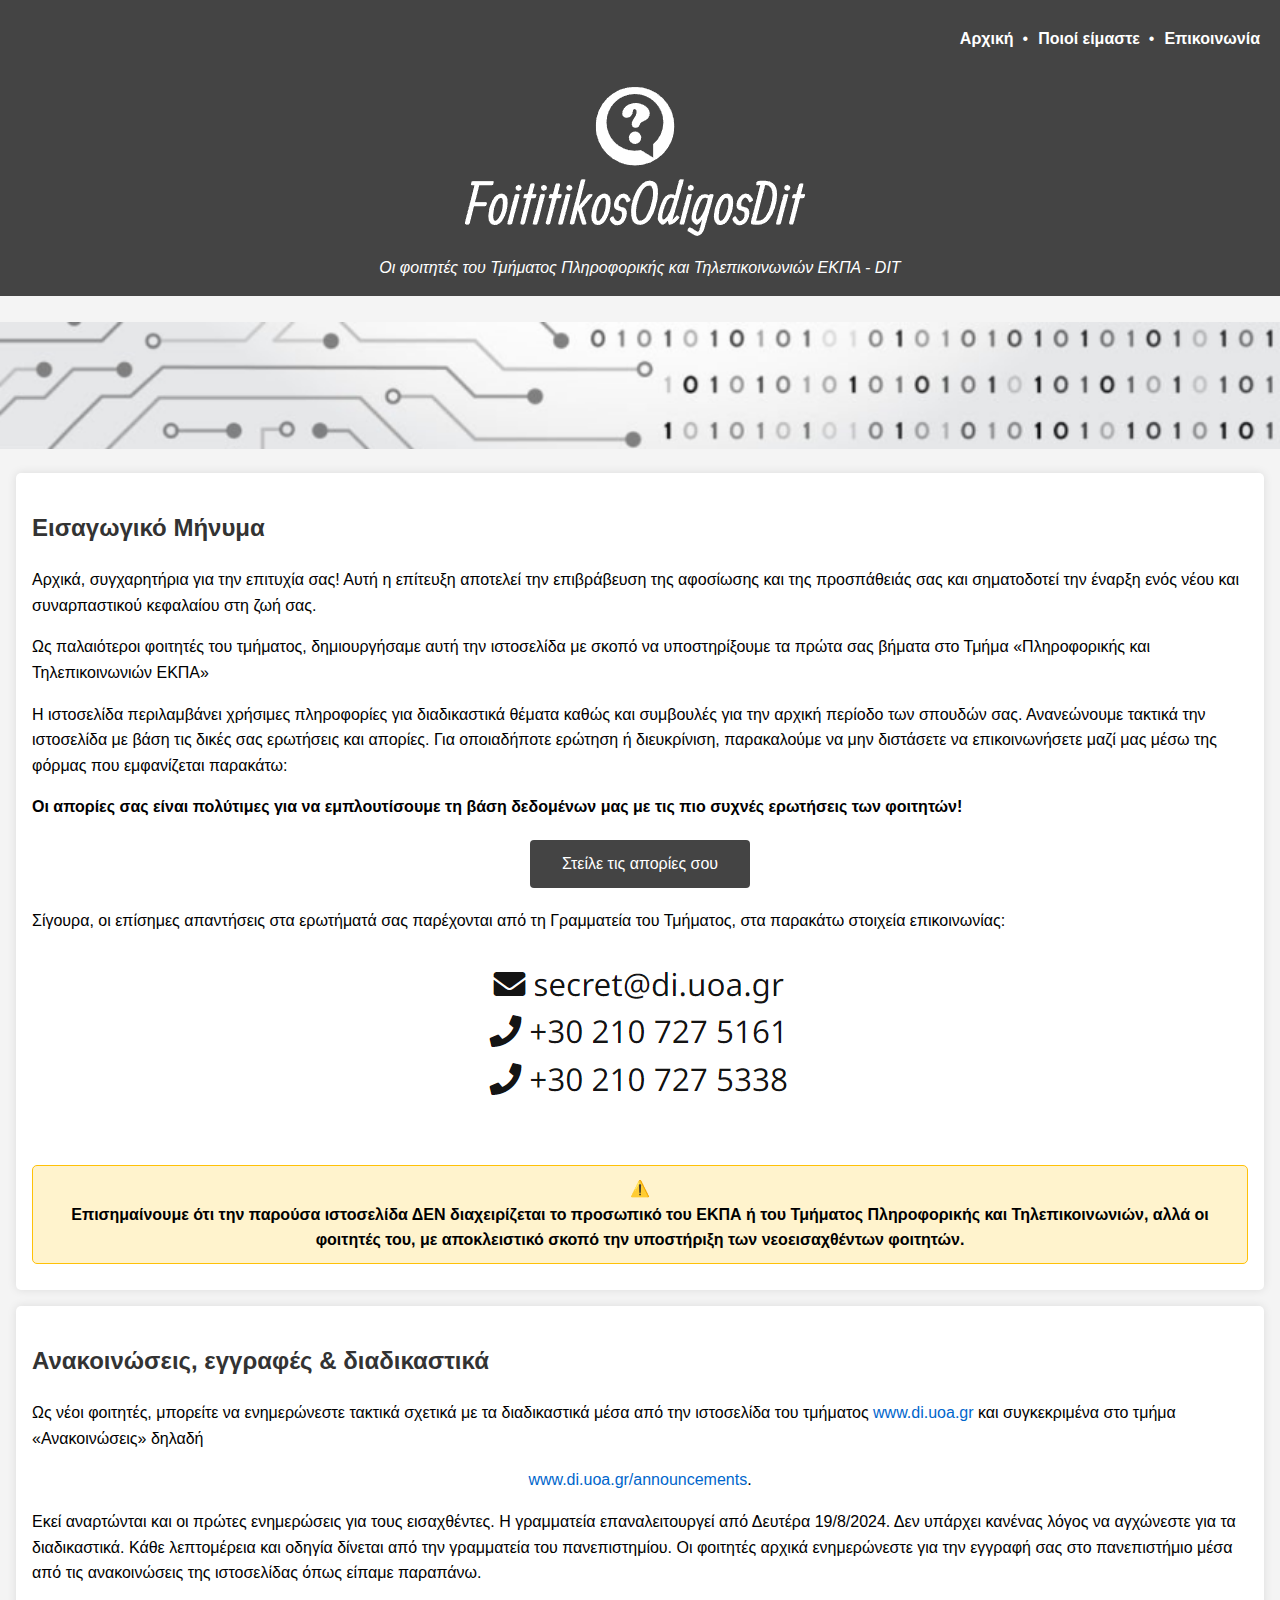
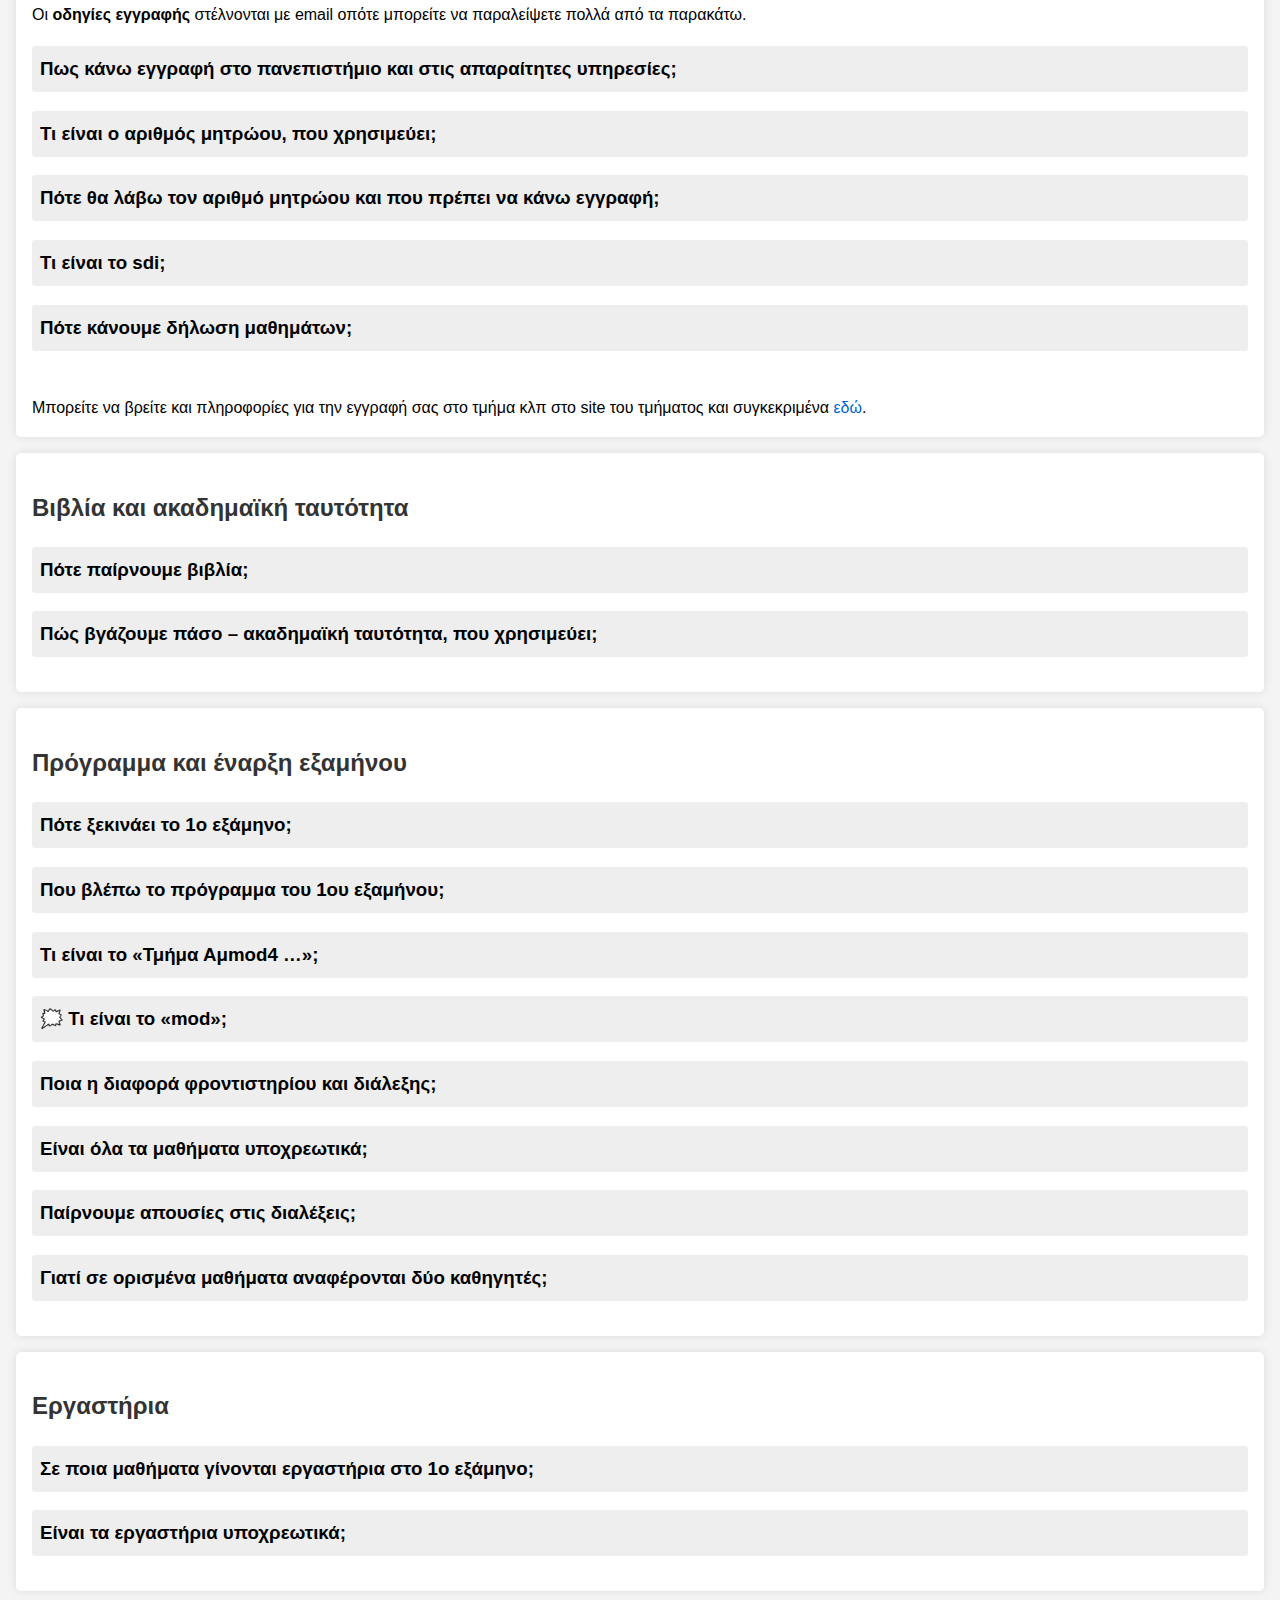
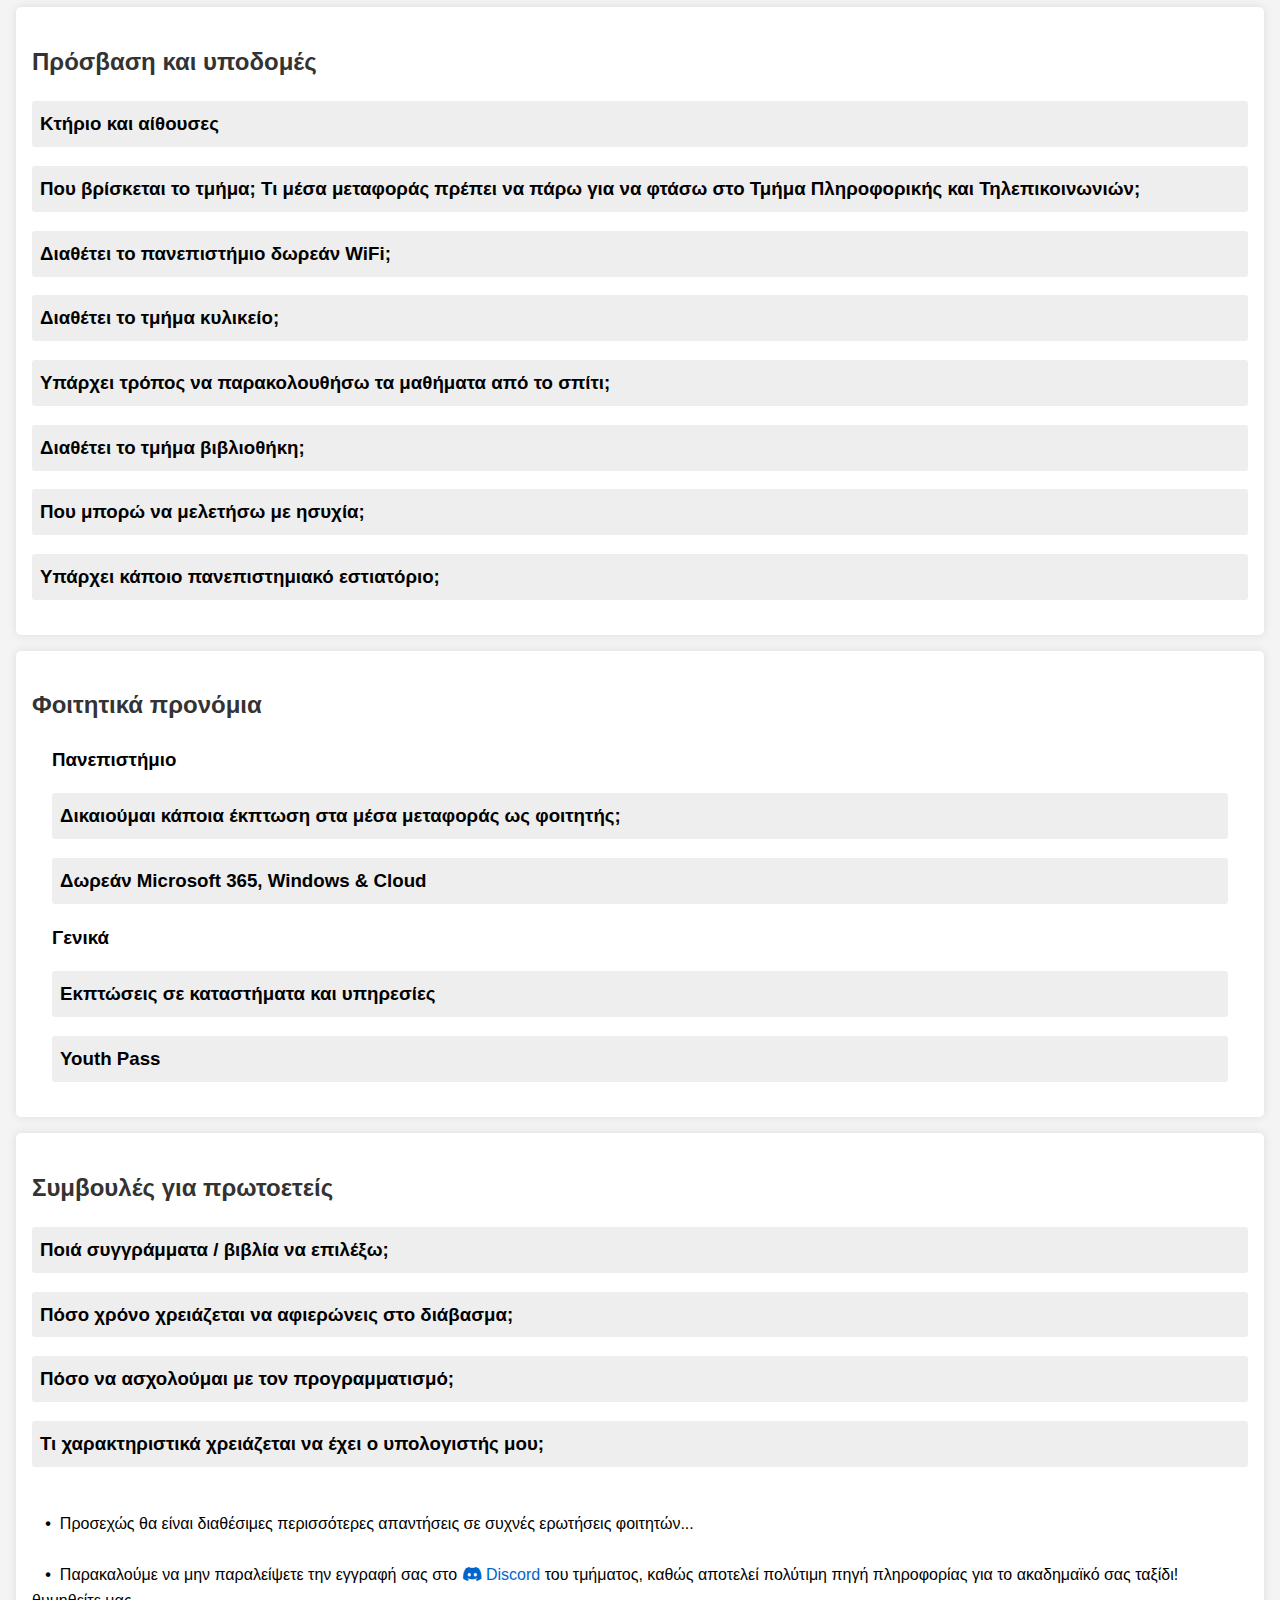
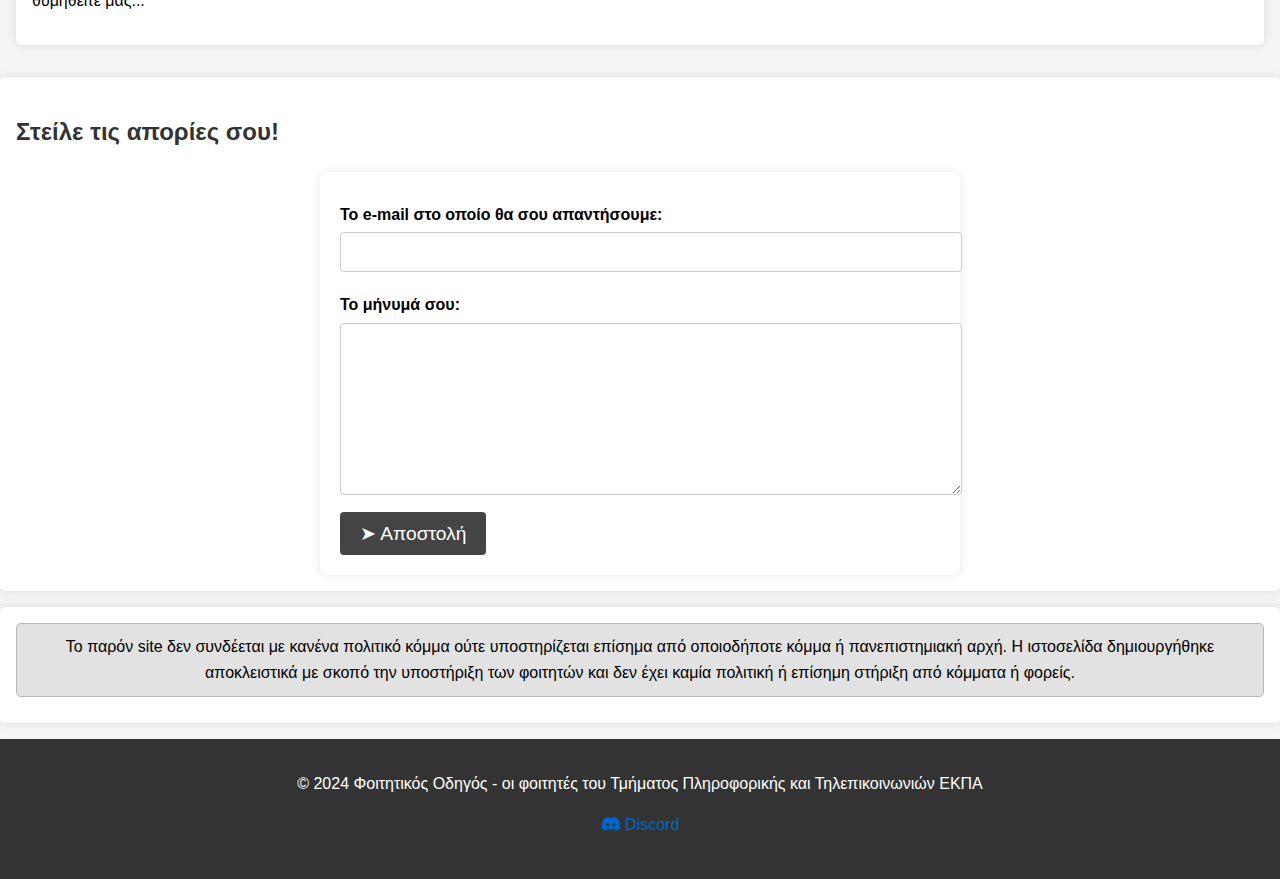
==== index.html @ 6d541953 "Update index.html" ====
<!DOCTYPE html>
<html lang="el">
<head>
    <meta charset="UTF-8">
    <meta name="viewport" content="width=device-width, initial-scale=1.0">
    <title>Φοιτητικός Οδηγός - φοιτητές του Τμήματος Πληροφορικής και Τηλεπικοινωνιών ΕΚΠΑ</title>
    <link rel="stylesheet" href="styles.css">
    <script defer src="script.js"></script>
    <link href="https://fonts.googleapis.com/css2?family=Ubuntu:wght@400;700&display=swap" rel="stylesheet">
    <link rel="stylesheet" href="https://cdnjs.cloudflare.com/ajax/libs/font-awesome/6.0.0-beta3/css/all.min.css">
</head>
<body>
    <header>
        <nav>
            <a href="index.html" class="left-align">Αρχική</a>
            <p>&nbsp;&nbsp;•</p>
            <a href="test.html" class="left-align">Ποιοί είμαστε</a>
            <p>&nbsp;&nbsp;•</p>
            <a href="test.html" class="left-align">Επικοινωνία</a>
        </nav>
        <style>
            nav {
                display: flex;
                justify-content: flex-end; /* Στοίχιση των στοιχείων στα δεξιά */
                padding-right: 20px; /* Προσθήκη κενού από την δεξιά πλευρά της σελίδας */
                margin-top: 10px; /* Προσθήκη κενού από την κορυφή της σελίδας */
            }
            nav a {
                margin-left: 10px; /* Προσθήκη απόστασης μεταξύ των links */
            }
        </style>  
        <br>                          
        <img src="logo.png" alt="Λογότυπο" class="header-image">
        <p><i>Οι φοιτητές του Τμήματος Πληροφορικής και Τηλεπικοινωνιών ΕΚΠΑ - DIT</i></p>
    </header>
    <br>
    <center><img src="0and1.png" width="100%" alt="0-1-0-1-0-1-0-1-0-1-0-1-0-1-0-1"></center>

    <!--  
    <div id="popup" class="popup">
        <div class="popup-content">
            <span class="close-btn" onclick="closePopup()">&times;</span>
            <center>
                <h2>Καλωσορίσατε στον Φοιτητικό Οδηγό για τους νέους φοιτητές!</h2>
                <h4>Μπείτε τώρα στον Discord server του Τμήματος Πληροφορικής και Τηλεπικοινωνιών του ΕΚΠΑ!</h4>
                <input type="button" value="🔗 Discord" class="my-button" onclick="window.open('https://discord.gg/SrfXXJrB59', '_blank')">
            </center>
        </div>
    </div>   -->

    <main>
        <section id="intro">
            <h2>Εισαγωγικό Μήνυμα</h2>
            <p>Αρχικά, συγχαρητήρια για την επιτυχία σας! Αυτή η επίτευξη αποτελεί την επιβράβευση της αφοσίωσης και της προσπάθειάς σας και σηματοδοτεί την έναρξη ενός νέου και συναρπαστικού κεφαλαίου στη ζωή σας.</p>
            <p>Ως παλαιότεροι φοιτητές του τμήματος, δημιουργήσαμε αυτή την ιστοσελίδα με σκοπό να υποστηρίξουμε τα πρώτα σας βήματα στο Τμήμα «Πληροφορικής και Τηλεπικοινωνιών ΕΚΠΑ» </p>
            <p>Η ιστοσελίδα περιλαμβάνει χρήσιμες πληροφορίες για διαδικαστικά θέματα καθώς και συμβουλές για την αρχική περίοδο των σπουδών σας. Ανανεώνουμε τακτικά την ιστοσελίδα με βάση τις δικές σας ερωτήσεις και απορίες. Για οποιαδήποτε ερώτηση ή διευκρίνιση, παρακαλούμε να μην διστάσετε να επικοινωνήσετε μαζί μας μέσω της φόρμας που εμφανίζεται παρακάτω:</p>
            <p><strong>Οι απορίες σας είναι πολύτιμες για να εμπλουτίσουμε τη βάση δεδομένων μας με τις πιο συχνές ερωτήσεις των φοιτητών!</strong></p>
            <center>
                <a href="#form">
                    <button class="my-button-2">Στείλε τις απορίες σου</button>
                </a>
            </center>

            <p>Σίγουρα, οι επίσημες απαντήσεις στα ερωτήματά σας παρέχονται από τη Γραμματεία του Τμήματος, στα παρακάτω στοιχεία επικοινωνίας:</p>
            <center><img src="photo1.PNG" style="max-width: 70; height: auto;" alt="Γραμματεία - επικοινωνία"></center>
            <br><br>
            <div class="warning-box">
                <center>⚠️</center>
                <center><strong>Επισημαίνουμε ότι την παρούσα ιστοσελίδα ΔΕΝ διαχειρίζεται το προσωπικό του ΕΚΠΑ ή του Τμήματος Πληροφορικής και Τηλεπικοινωνιών, αλλά οι φοιτητές του, με αποκλειστικό σκοπό την υποστήριξη των νεοεισαχθέντων φοιτητών.</strong><center>
            </div>
        </section>
        
        <section id="registrations">
            <h2>Ανακοινώσεις, εγγραφές & διαδικαστικά</h2>
            <p> Ως νέοι φοιτητές, μπορείτε να ενημερώνεστε τακτικά σχετικά με τα διαδικαστικά μέσα από την ιστοσελίδα του τμήματος 
                <a href="http://www.di.uoa.gr" target="_blank">www.di.uoa.gr</a>
                και συγκεκριμένα στο τμήμα «Ανακοινώσεις» δηλαδή 
                <center><a href="http://www.di.uoa.gr/announcements" target="_blank">www.di.uoa.gr/announcements</a>.</center>
            </p>
            <p>Εκεί αναρτώνται και οι πρώτες ενημερώσεις για τους εισαχθέντες. Η γραμματεία επαναλειτουργεί από Δευτέρα 19/8/2024. Δεν υπάρχει κανένας λόγος να αγχώνεστε για τα διαδικαστικά. Κάθε λεπτομέρεια και οδηγία δίνεται από την γραμματεία του πανεπιστημίου. Οι φοιτητές αρχικά ενημερώνεστε για την εγγραφή σας στο πανεπιστήμιο μέσα από τις ανακοινώσεις της ιστοσελίδας όπως είπαμε παραπάνω.</p>
            <p>Οι <strong>οδηγίες εγγραφής</strong> στέλνονται με email οπότε μπορείτε να παραλείψετε πολλά από τα παρακάτω.</p>
            <div class="faq-item">
                <h3 class="faq-question">Πως κάνω εγγραφή στο πανεπιστήμιο και στις απαραίτητες υπηρεσίες;</h3>
                <div class="faq-answer">
                    <p>Ενδεικτικά κάποια πρώτα βήματά για την εγγραφή σας στο τμήμα φαίνονται παρακάτω. <strong>ΜΗΝ</strong> κάνετε κάποιο από τα παρακάτω εάν δεν έχετε λάβει την αντίστοιχη ανακοίνωση. Όλα θα γίνουν στην ώρα τους!</p>
                        <ul>
                            <li>Ηλεκτρονική εγγραφή επιτυχόντων στην Τριτοβάθμια εκπαίδευση 2024 (Ιστοσελίδα υπουργείου) → <a href="https://eregister.it.minedu.gov.gr" target="_blank">εδώ</a></li>
                        </ul>
                </div>
            </div>
            <div class="faq-item">
                <h3 class="faq-question">Τι είναι ο αριθμός μητρώου, που χρησιμεύει;</h3>
                <div class="faq-answer">
                    <p>Ο αριθμός μητρώου είναι κάτι που θα το χρησιμοποιείτε παντού, για την σύνδεσή σας στο eclass, σε sites του πανεπιστημίου, στα εργαστήρια, στην εξεταστική κλπ. αλλά με διαφορετική μορφή (ως sdi). Ο κάθε αριθμός είναι μοναδικός για τον καθένα σας.</p>
                </div>
            </div>
            <div class="faq-item">
                <h3 class="faq-question">Πότε θα λάβω τον αριθμό μητρώου και που πρέπει να κάνω εγγραφή;</h3>
                <div class="faq-answer">
                    <p>Όταν εκδοθεί ο αριθμός μητρώου σας, θα σας αποσταλεί με e-mail (σε αυτό που έχετε δηλώσει με την εγγραφή σας). Η έκδοσή του απαιτεί χρόνο οπότε μην αγχώνεστε εάν δεν έχει αποσταλεί ακόμη ή αν αργεί. Η μορφή του αρ. μητρώου είναι η εξής:
                        <center><strong>1115-2024-00ΧΧΧ</strong></center>
                        <div style="margin-left: 20px; margin-right: 20px;">
                            <em>όπου ΧΧΧ διαφορετικός για τον κάθε φοιτητή</em>
                        </div>
                        <br>
                        Οι οδηγίες στο email αυτό που θα σας έρθει είναι ξεκάθαρες οπότε ακολουθήστε τες για την εγγραφή σας στο <a href="https://webadm.uoa.gr" target="_blank">WebADM</a>
                    </p>
                </div>
            </div>
            <div class="faq-item">
                <h3 class="faq-question">Τι είναι το sdi;</h3>
                <div class="faq-answer">
                    <p>Η σύνδεσή σας οπουδήποτε (site του ΕΚΠΑ, eclass κλπ) απαιτεί την εισαγωγή του sdi σας, δηλαδή ενός αριθμού που προκύπτει από τον αριθμό μητρώου σας, λειτουργεί σαν username: 
                        <center><strong>sdi2400XXX</strong></center>
                        <div style="margin-left: 20px; margin-right: 20px;">
                            <em>όπου ΧΧΧ από αριθμό μητρώου</em>
                        </div>
                    </p>
                </div>
            </div>
            <div class="faq-item">
                <h3 class="faq-question">Πότε κάνουμε δήλωση μαθημάτων;</h3>
                <div class="faq-answer">
                    <p>Δεν χρειάζεται να γίνει δήλωση των μαθημάτων διότι γίνεται αυτόματα για το 1ο έτος από την γραμματεία (1ο και 2ο εξάμηνο).
                       <br>
                       Μετά, απαιτείται δική σας δήλωση για να έχετε την δυνατότητα να δώσετε εξεταστική μέσω του <a href="https://my-studies.uoa.gr/" target="_blank">My-studies</a></p>
                </div>
            </div>
            <br>
            Μπορείτε να βρείτε και πληροφορίες για την εγγραφή σας στο τμήμα κλπ στο site του τμήματος και συγκεκριμένα <a href="https://www.di.uoa.gr/studies/undergraduate/first-year-guide" target="_blank">εδώ</a>.
        </section>
        
        <section id="books">
            <h2>Βιβλία και ακαδημαϊκή ταυτότητα</h2>
            <div class="faq-item">
                <h3 class="faq-question">Πότε παίρνουμε βιβλία;</h3>
                <div class="faq-answer">
                    <p>Δυστυχώς, η παραλαβή συγγραμμάτων δεν ταυτίζεται χρονικά με την έναρξη του εξαμήνου και καθυστερεί περίπου έναν μήνα. Οι αιτήσεις για τα βιβλία αρχίζουν με ημερομηνία που ανακοινώνεται στο σύστημα δήλωσης συγγραμμάτων «Έυδοξος» δηλαδή <a href="https://eudoxus.gr/" target="_blank">εδώ</a></p>
                </div>
            </div>
            <div class="faq-item">
                <h3 class="faq-question">Πώς βγάζουμε πάσο – ακαδημαϊκή ταυτότητα, που χρησιμεύει; </h3>
                <div class="faq-answer">
                    <p>Η ακαδημαϊκή ταυτότητα εκδίδεται μέσω του <a href="https://academicid.minedu.gov.gr/" target="_blank">Academic ID</a>
                        <br><br>Η παραλαβή  της γίνεται από το κατάστημα που έχετε επιλέξει κατά την αίτησή σας παίρνοντας μαζί την ταυτότητά σας και τον αριθμό pin που λαμβάνετε μέσω email.
                        <br><br><strong>Διευκρίνηση</strong>: Σε ορισμένα καταστήματα τηλεπικοινωνιών, όπου συχνά παραλαμβάνετε την ακαδημαϊκή σας ταυτότητα, προωθούνται κατά την παραλαβή πακέτα και αριθμοί κινητής τηλεφωνίας. Έχετε τη δυνατότητα να αποκτήσετε νέο αριθμό, εάν το επιθυμείτε, ωστόσο, αυτό δεν είναι υποχρεωτικό. Η παραλαβή της ακαδημαϊκής ταυτότητας δεν συνεπάγεται την υποχρέωση αγοράς τηλεπικοινωνιακού πακέτου ή καταβολής οποιουδήποτε χρηματικού ποσού, όπως έχει παρατηρηθεί τα προηγούμενα έτη.
                        </p>
                </div>
            </div>
        </section>

        <section id="start_uni">
            <h2>Πρόγραμμα και έναρξη εξαμήνου</h2>
            <div class="faq-item">
                <h3 class="faq-question">Πότε ξεκινάει το 1ο εξάμηνο;</h3>
                <div class="faq-answer">
                    <p>Το πρώτο εξάμηνο ξεκινάει αρχές Οκτώβρη αλλά η ακριβής ημερομηνία αναρτάται στο site του πανεπιστημίου: 
                        <center>Σπουδές → Προπτυχιακές → Πρόγραμμα Μαθημάτων & Εξετάσεων → Ακαδημαϊκό ημερολόγιο</center>
                        δηλαδή <a href="https://www.di.uoa.gr/studies/undergraduate/schedules" target="_blank">εδώ</a></p>
                </div>
            </div>
            <div class="faq-item">
                <h3 class="faq-question">Που βλέπω το πρόγραμμα του 1ου εξαμήνου;</h3>
                <div class="faq-answer">
                    <p>Το πρόγραμμα αναρτάται στο site του πανεπιστημίου: 
                        <center>Σπουδές → Προπτυχιακές → Πρόγραμμα Μαθημάτων & Εξετάσεων → Ωρολόγιο πρόγραμμα </center> 
                        δηλαδή <a href="https://www.di.uoa.gr/studies/undergraduate/schedules" target="_blank">εδώ</a>
                        <br><br>Συνήθως το πρώτο εξάμηνο αναπαρίσταται στο πρόγραμμα με γαλάζιο χρώμα. Παρ’ όλα αυτά αναγράφεται το εξάμηνο π.χ. «Εισαγωγή στον Προγραμματισμό – 1ο – Αυγερινός», το «1ο» δηλώνει το εξάμηνο.
                    </p>
                </div>
            </div>
            <div class="faq-item">
                <h3 class="faq-question">Τι είναι το «Τμήμα Αμmod4 …»;</h3>
                <div class="faq-answer">
                    <p>
                        Ανάλογα την κατάληξη του αριθμού μητρώου σας, χωρίζεστε σε τμήματα για το φροντιστήριο των διακριτών μαθηματικών. <br>
                        Δηλαδή, αν για παράδειγμα ο αριθμός μητρώου σας τελειώνει σε 9 τότε:<br>
                        <center>9 mod 4 = 1</center>
                        και ανήκετε στο τμήμα «Τμήμα Αμmod4=1»<br>
                        Αυτό σημαίνει ότι προαιρετικά θα παρευρίσκεστε στο τμήμα μόνο που αντιστοιχεί στο αποτέλεσμα της πράξης αυτής
                    </p>
                </div>
            </div>
            <div class="faq-item">
                <h3 class="faq-question">🗯️ Τι είναι το «mod»;</h3>
                <div class="faq-answer">
                    <p>
                        Εάν δεν είστε από κατεύθυνση «Οικονομικών & Πληροφορικής» ίσως να μην έχετε ξαναδεί το mod οπότε ήρθε η ώρα!<br>
                        Το mod, λοιπόν, βρίσκει το (ακέραιο) υπόλοιπο του a διαιρούμενο με το b και προέρχεται από το modulo <br>π.χ.
                        <p style="margin-left: 20px; margin-right: 20px;">9 mod 4 = 1<br>8 mod 1 = 0<br>15 mod 2 = 1</p>
                        <img src="photo2.PNG" alt="Γραμματεία - επικοινωνία" style="width: 15%;"><br>
                        <em>To div θα το μάθετε άλλη στιγμή…</em>
                    </p>
                </div>
            </div>
            <div class="faq-item">
                <h3 class="faq-question">Ποια η διαφορά φροντιστηρίου και διάλεξης; </h3>
                <div class="faq-answer">
                    <p>
                        Στις διαλέξεις παραδίδεται η θεωρία του μαθήματος ενώ στο φροντιστήριο γίνονται ασκήσεις πάνω στην θεωρία της διάλεξης.
                    </p>
            </div>   
            <div class="faq-item">
                <h3 class="faq-question">Είναι όλα τα μαθήματα υποχρεωτικά;</h3>
                <div class="faq-answer">
                    <p>Όχι, δεν είναι όλα τα μαθήματα υποχρεωτικά.<br>
                        <p style="margin-left: 20px; margin-right: 20px;">
                            <u>Υποχρεωτικά</u>: Εισαγωγή στον Προγραμματισμό, Διακριτά Μαθηματικά, Γραμμική Άλγεβρα, Λογική Σχεδίαση, Εισαγωγή στην Πληροφορική και στις Τηλεπικοινωνίες<br>
                            <u>Προαιρετικά</u>: Εργαστήριο Λογικής Σχεδίασης (δηλ. μπορείτε να το παρακολουθήσετε δίνοντάς σας 2 ECTS δηλ, μονάδες πτυχίου)
                        </p>
                    </p>
            </div>
            <div class="faq-item">
                <h3 class="faq-question">Παίρνουμε απουσίες στις διαλέξεις;</h3>
                <div class="faq-answer">
                    <p>Όχι, οι απουσίες λαμβάνονται ΜΟΝΟ στα εργαστήρια</p>
            </div>
            <div class="faq-item">
                <h3 class="faq-question">Γιατί σε ορισμένα μαθήματα αναφέρονται δύο καθηγητές;</h3>
                <div class="faq-answer">
                    <p>
                        Σε αυτά τα μάθηματα, όπως π.χ. η «Λογική Σχεδίαση» δεν διδάσκονται όλα τα κεφάλαια της ύλης από τον ίδιο καθηγητή.
                    </p>
            </div> 
        </section>

        <section id="labs">
            <h2>Εργαστήρια</h2>
            <div class="faq-item">
                <h3 class="faq-question">Σε ποια μαθήματα γίνονται εργαστήρια στο 1ο εξάμηνο;</h3>
                <div class="faq-answer">
                    <p>Στο πρώτο εξάμηνο εργαστήρια έχουν 2 μαθήματα:</p>
                    <p style="margin-left: 20px; margin-right: 20px;">
                        <u>Εισαγωγή στον Προγραμματισμό</u>: 1 φορά την εβδομάδα – 2 ώρες (επιλέγεις τμήμα μέσα από το e-class μετά από την επισήμανση του καθηγητή σε διάλεξη)<br>
                        <u>Εργαστήριο Λογικής Σχεδίασης (προαιρετικά)</u>: 1 φορά ανά δύο εβδομάδες περίπου (ανακοινώνεται από τον καθηγητή)
                    </p>
            </div>
            <div class="faq-item">
                <h3 class="faq-question">Είναι τα εργαστήρια υποχρεωτικά;</h3>
                <div class="faq-answer">
                    <p>Ναι, τα εργαστήρια έχουν υποχρεωτικό χαρακτήρα με απουσίες (συνήθως μέχρι 2 δικαιολογημένες, χωρίς όμως να τηρείται πάντοτε αυστηρά) και γίνονται σε ώρες που επιλέγει ο φοιτητής ανάλογα το τμήμα.
                        <br><br>Κάποια εργαστήρια έχουν εξέταση με βαθμολόγηση ή ακόμη και βαθμό bonus όταν τα παρακολουθείς και δεν χάνεις μαθήματα.
                    </p>
                </div>
            </div>
        </section>

        <section id="infastructures">
            <h2>Πρόσβαση και υποδομές</h2>
            <div class="faq-item">
                <h3 class="faq-question">Κτήριο και αίθουσες</h3>
                <div class="faq-answer">
                    <p>
                        Στην παρακάτω εικόνα φαίνεται η κάτοψη του κτηρίου με ορισμένες ενδείξεις για αίθουσες που θα χρησιμοποιήσετε στο πρώτο εξάμηνο:<br><br>
                        <img id="katopsi-img" src="aithouses.PNG" alt="Κάτοψη - Αίθουσες">
                        <br><br> *Τα μπλε βέλη συμβολίζουν τις εισόδους προς τις διάφορες αίθουσες
                        <br><br> Όλες οι αίθουσες βρίσκονται στον ισόγειο χώρο <strong>εκτός</strong> από την αίθουσα Α1 που βρίσκεται στο υπόγειο, κάτω από την αίθουσα Α2
                    </p>
                </div>
            </div>
            <div class="faq-item">
                <h3 class="faq-question">Που βρίσκεται το τμήμα; Τι μέσα μεταφοράς πρέπει να πάρω για να φτάσω στο Τμήμα Πληροφορικής και Τηλεπικοινωνιών;</h3>
                <div class="faq-answer">
                    <p>
                        Το τμήμα βρίσκεται στην Νότιο τμήμα της Παν/πολης του ΕΚΠΑ και εκτείνεται μεταξύ των συνόρων του Δήμου Καισαριανής με τον Δήμο Ζωγράφου. Παρακάτω φαίνεται το τμήμα πληροφορικής (DIT) σε σχέση με την κεντρική πύλη (στην οδό Ούλωφ Πάλμε) και οι αντίστοιχες στάσεις έξω από το DIT<br>
                        <br><img id="katopsi-img" src="katopsi.PNG" alt="Κάτοψη">
                    </p>
                    <p>Ο τρόπος πρόσβασης ποικίλει ανάλογα την περιοχή που μένεις.<br><br>
                        Αν κατοικείτε στην περιοχή Ζωγράφου τότε ενδεχομένως η πρόσβασή σας να διευκολύνεται μόνο με την χρήση λεωφορείων. <br><br> 
                        Προτείνεται <strong>η γραμμή λεωφορείου 250</strong> που ξεκινά από τον σταθμό του μετρό «Ευαγγελισμός» (μπλε γραμμή μετρό) και κάνει τον κύκλο σε όλη την Πανεπιστημιούπολη. Οι στάσεις για το τμήμα Πληροφορικής είναι:<br>
                        <ul>
                            <li><strong>2η ΠΑΝΕΠΙΣΤΗΜΙΟΥΠΟΛΗΣ</strong> – 200095 (άνοδος – από την κεντρική πύλη και μετά)</li>
                            <li><strong>6η ΠΑΝΕΠΙΣΤΗΜΙΟΥΠΟΛΗΣ</strong> – 200099 (κάθοδος – προς την κεντρική πύλη)</li>
                        </ul>
                        <i>Πληροφορίες για την έκδοση κάρτας με έκπτωση για τα μέσα στο τμήμα «Προνόμια» της ιστοσελίδας μας!</i><br><br>
                        <div class="warning-box-2">
                            Προτείνεται η χρήση της εφαρμογής <strong>OASA</strong> για την παρακολούθηση των λεωφορείων και την ενημέρωσή σας περί της άφιξής του στην στάση που σας ενδιαφέρει.
                        </div>
                        <div class="warning-box-2">
                            Προτείνεται, επίσης, η χρήση της εφαρμογής <strong>Mooveit</strong> για την εύρεση διαδρομής από την τοποθεσία σας προς το dit
                        </div>
                        <div class="warning-box-2">
                            Τέλος, προτείνεται για την φόρτιση του εισιτηρίου η χρήση της εφαρμογής <strong>Athena.card</strong> με λειτουργία NFC (μόνο για Android συσκευές)
                        </div>    
                    </p>
            </div>
            <div class="faq-item">
                <h3 class="faq-question">Διαθέτει το πανεπιστήμιο δωρεάν WiFi;</h3>
                <div class="faq-answer">
                    <p>Ναι, το τμήμα έχει δωρεάν WiFi σε κάθε αίθουσα και αμφιθέατρο του κτηρίου. Το μόνο που χρειάζεται είναι οι κωδικοί που χρησιμοποιείτε παντού (sdi και password).</p>
            </div>
             <div class="faq-item">
                <h3 class="faq-question">Διαθέτει το τμήμα κυλικείο;</h3>
                <div class="faq-answer">
                    <p>Όχι, το τμήμα δεν διαθέτει επίσημο κυλικείο. Βέβαι υπάρχει αυτοδιαχειριζόμενο κυλικείο, Ακόμη, βρίσκεται κοντά στον δρόμο «Εθνικής Αντιστάσεως» που διαθέτει αρκετά καταστήματα που να εξυπηρετούν</p>
            </div>
            <div class="faq-item">
                <h3 class="faq-question">Υπάρχει τρόπος να παρακολουθήσω τα μαθήματα από το σπίτι;</h3>
                <div class="faq-answer">
                    <p>Ναι, όπως γνωρίζετε υπάρχει το 
                            <a href="https://delos.uoa.gr/opendelos/." target="_blank">OpenDelos</a>.
                            Ορισμένα μαθήματα μεταδίδονται ζωντανά μέσω της πλατφόρμας, άλλα καταγράφονται ώστε οι φοιτητές να μπορούν να τα παρακολουθήσουν αργότερα, ενώ κάποια συνδυάζουν και τις δύο αυτές δυνατότητες. Υπάρχουν επίσης μαθήματα που δεν προσφέρουν καμία από αυτές τις υπηρεσίες. Η επιλογή του τρόπου μετάδοσης αφορά αποκλειστικά τον καθηγητή, αλλά αναμφίβολα, η πλατφόρμα είναι ιδιαίτερα χρήσιμη και αποτελεί σημαντική υποστήριξη για πολλούς φοιτητές.
                    </p>
            </div>
            <div class="faq-item">
                <h3 class="faq-question">Διαθέτει το τμήμα βιβλιοθήκη;</h3>
                <div class="faq-answer">
                    <p>Ναι, το «Τμήμα Πληροφορικής και Τηλεπικοινωνιών» ανήκει στο «Τμήμα Θετικών Επιστημών» του ΕΚΠΑ οπότε η βιβλιοθήκη συστεγάζεται με τα άλλα τμήματα Θ.Ε. στο κτήριο «Βιβλιοθήκη Σχολής Θετικών Επιστημών ΕΚΠΑ» εντός της Πανεπιστιμιούπολης. Πρόσβαση με το λεωφορείο 250 μέσω των στάσεων:
                        <ul>
                            <li><strong>ΦΥΣΙΚΟ</strong> – 200105 (και λιγάκι περπάτημα)</li>
                            <li><strong>ΓΕΩΛΟΓΙΑ</strong> – 200100 (και λιγαααακι περπάτημα)</li>
                        </ul>
                    </p>
            </div>
            <div class="faq-item">
                <h3 class="faq-question">Που μπορώ να μελετήσω με ησυχία;</h3>
                <div class="faq-answer">
                    <p>Μπορείς να διαβάζεις με ησυχία:
                        <ul>
                            <li>είτε στο Αναγνωστήριο του τμήματος που βρίσκεται εντός του κτηρίου της Πληροφορικής</li>
                            <li>είτε στην «Βιβλιοθήκη Σχολής Θετικών Επιστημών ΕΚΠΑ»</li>
                            <li>είτε στην «Βιβλιοθήκη της Φιλοσοφικής» (δίπλα από το εστιατόριο της Φιλοσοφικής σχολής)</li>
                        </ul>        
                    </p>
            </div>
            <div class="faq-item">
                <h3 class="faq-question">Υπάρχει κάποιο πανεπιστημιακό εστιατόριο;</h3>
                <div class="faq-answer">
                    <p>Ναι, το εστιατόριο της Φιλοσοφικής είναι κοινό για όλα τα τμήματα της Πανεπιστημιούπολης. Έχετε το δικαίωμα να λάβετε ένα γεύμα καθημερινά από το εστιατόριο της Φιλοσοφικής. Για επιπλέον γεύματα, το κόστος ανέρχεται σε 3 ευρώ ανά γεύμα.
                    <br><br><u>Σημείωση</u>: Χωρίς την έγκριση της αίτησης σίτισης, η λήψη φαγητού απαιτεί την πληρωμή αντιτίμου 3 ευρώ ανά γεύμα.       
                    </p>
                    <br><img id="katopsi-img" src="estiatorio_filosofikis.PNG" alt="Εστιατόριο φιλοσοφικής">
                    <p>Πρόσβαση με το λεωφορείο 250 μέσω της στάσης:
                        <ul>
                            <li><strong>ΦΙΛΟΣΟΦΙΚΗ</strong> – 200103 (η τοποθεσία της στάσης φαίνεται κάτω - αριστερά στον χάρτη)</li>
                        </ul></p>
            </div>
        </section>

        <section id="privileges">
            <h2>Φοιτητικά προνόμια</h2>
            
            <div class="faq-item">
                <div style="margin-left: 20px; margin-right: 20px;">
                    <h3>Πανεπιστήμιο</h3>
                    <h3 class="faq-question">Δικαιούμαι κάποια έκπτωση στα μέσα μεταφοράς ως φοιτητής;</h3>
                    <div class="faq-answer">
                        <p>Ναι, ως φοιτητής δικαιούσαι μειωμένο εισιτήριο στα μέσα μεταφοράς! Για την απόκτησή της θα πρέπει να προσκομίσετε τα παρακάτω δικαιολογητικά σε κάποιον σταθμό μετρό και η έκδοση της κάρτας θα πραγματοποιηθεί άμεσα και εύκολα (5-10λ διαδικασία).
                            <ol type="1">
                                <li>Δελτίο αστυνομικής ταυτότητας ή διαβατήριο.</li>
                                <li>θα φωτογραφηθείτε επί τόπου</li>
                                <li>Επίσημο έγγραφο με το οποίο να πιστοποιείται ο ΑΜΚΑ σας σε έντυπη ή ηλεκτρονική μορφή (π.χ. φωτογραφία με το κινητό του επίσημου εγγράφου)</li>
                            </ol>

                            <em>Σημειώνεται ότι η διαδικασία αυτή αφορά αποκλειστικά τους προπτυχιακούς φοιτητές, όπως εσείς. Για τους φοιτητές μεγαλύτερων ετών, η διαδικασία μπορεί να διαφέρει λίγο, γεγονός που δεν σας αφορά προς το παρόν</em><br><br>
                            Επιπλέον, έχετε τη δυνατότητα να παραλάβετε την κάρτα από εκδοτήριο εφόσον έχετε συμπληρώσει τα στοιχεία σας διαδικτυακά, ή να τη λάβετε δωρεάν στο σπίτι σας (αν και συνιστάται να αποφύγετε αυτήν την επιλογή λόγω πιθανών καθυστερήσεων από τα ΕΛΤΑ) 
                            → <a href="https://www.athenacard.gr/request.dev" target="_blank">Έκδοση athena.card</a>
                            <br>Για περισσότερες πληροφορίες, επισκεφθείτε την αντίστοιχη ιστοσελίδα: <a href="https://www.oasa.gr/ath-ena-card/" target="_blank">εδώ</a>
                        </p>
                    </div>
                    <h3 class="faq-question">Δωρεάν Microsoft 365, Windows & Cloud</h3>
                    <div class="faq-answer">
                        <p>Εκμεταλλευθείτε πλήρως τα πλεονεκτήματα που σας προσφέρει η ιδιότητά σας ως φοιτητής, καθώς τα ελληνικά πανεπιστήμια σας παρέχουν δωρεάν εργαλεία!
                            <ol type="1">
                                <li><u>Microsoft 365</u>: Με τον ιδρυματικό σας λογαριασμό, έχετε πλήρη πρόσβαση σε Word, Excel, PowerPoint, OneNote και Teams, με λειτουργίες που ισοδυναμούν με την κανονική ενεργοποίηση των προγραμμάτων.</li>
                                <li><u>Windows</u>: Παρέχεται κλειδί ενεργοποίησης για τα Windows 10 (με δυνατότητα αναβάθμισης σε Windows 11).</li>
                                <li><u>OneDrive</u>: Διατίθεται 1TB αποθηκευτικού χώρου στο cloud</li>
                            </ol>
                                Για να επωφεληθείτε από αυτά τα εργαλεία, θα πρέπει να εγγραφείτε στο <a href="https://delos365.grnet.gr/ " target="_blank">Delos365</a><br><br>
                                <div class="warning-box-2">
                                    <strong>Διευκρίνηση:</strong> Το email που θα χρησιμοποιείτε για τα εργαλεία της Microsoft πρέπει να έχει τη μορφή:
                                    <center>sdi2400XXX@<strong>o365</strong>.uoa.gr</center>
                                </div>
                                <div class="warning-box-2">
                                    <center>
                                        <strong>Μην βιάζεστε!</strong><br> Περισσότερες πληροφορίες θα δοθούν κατά τη διάλεξη του πρώτου μαθήματος, «Εργαστήριο Λογικής Σχεδίασης»
                                    </center>
                                </div>
                        </p>
                    </div>
                </div>
            </div>
                
            <div style="margin-left: 20px; margin-right: 20px;">
                <h3>Γενικά</h3>
                <h3 class="faq-question">Εκπτώσεις σε καταστήματα και υπηρεσίες</h3>    
                <div class="faq-answer">
                    Κάποιες ενδεικτικές εκπτώσεις σε καταστήματα και υπηρεσίες είναι οι εξής:<br>
                    <ul>
                        <li><strong>BreadFactory</strong>: 20% έκπτωση με την επίδειξη της φοιτητικής σας ταυτότητας</li> 
                        <li><strong>Aegean</strong>: 25-50% έκπτωση</li>
                        <li><strong>Ακτοπλοϊκά</strong>: 50% έκπτωση</li>
                        <li><strong>ΚΤΕΛ</strong>: 50% έκπτωση</li>
                        <li><strong>OASA</strong>: Μειωμένο κόμιστρο</li>
                        <li><strong>Τρένα</strong>: 50% έκπτωση</li>
                        <li><strong>Μουσεία</strong>: Ελεύθεση ή μειωνένη είσοδος</li>
                        <li><strong>Spotify</strong>: 4.49€ / μήνα</li>
                        <li><strong>Apple Music</strong>: 3.99€ / μήνα</li>
                    </ul>
                </div>
                <h3 class="faq-question">Youth Pass</h3>    
                <div class="faq-answer">
                    <strong>Για τους νέους 18-19 ετών μην ξεχάσετε το <a href="https://vouchers.gov.gr/youthpass" target="_blank">Youth Pass</a></strong>. Χρήση του Youth Pass για τα παρακάτω: <br>
                    <ul>
                        <li>Αεροπορικές εταιρείες, αερομεταφορές</li>
                        <li>Ενοικίαση αυτοκινήτων</li>
                        <li>Ξενοδοχειακές επιχειρήσεις / καταλύματα</li>
                        <li>Μεταφορές</li>
                        <li>Σιδηροδρομικές μεταφορές επιβατών</li>
                        <li>Υπηρεσίες ταξί</li>
                        <li>Υπηρεσίες λεωφορείων</li>
                        <li>Θαλάσσιες μεταφορές / ακτοπλοϊκά</li>
                        <li>Ενοικίαση θαλάσσιων σκαφών</li>
                        <li>Λοιπές αερομεταφορές</li>
                        <li>Αεροδρόμια / αεροσταθμοί</li>
                        <li>Ταξιδιωτικά πρακτορεία</li>
                        <li>Λοιπές μεταφορές</li>
                        <li>Ενοικίαση σκαφών</li>
                        <li>Ενοικίαση τροχόσπιτων κ.λπ.</li>
                        <li>Ηλεκτρονικά βιβλία, ταινίες, μουσική</li>
                        <li>Βιβλιοπωλεία</li>
                        <li>Λοιπές ξενοδοχειακές επιχειρήσεις / καταλύματα</li>
                        <li>Κατασκηνώσεις αναψυχής και αθλητισμού</li>
                        <li>Κάμπινγκ</li>
                        <li>Λοιπές ενοικιάσεις μηχανοκίνητων οχημάτων</li>
                        <li>Σινεμά</li>
                        <li>Αίθουσες χορού, σχολεία, στούντιο</li>
                        <li>Θεατρικές επιχειρήσεις, πρακτορεία εισιτηρίων</li>
                        <li>Ορχήστρες και μπάντες</li>
                        <li>Εκθέσεις και τουριστικές ατραξιόν, μουσεία</li>
                        <li>Υπηρεσίες γυμναστηρίου</li>
                        <li>Λοιπές υπηρεσίες αναψυχής</li>
                    </ul>
                    Δικαιούχοι του Youth Pass ανά έτος είναι φυσικά πρόσωπα, φορολογικοί κάτοικοι Ελλάδας, που κατά την 31η Δεκεμβρίου του προηγούμενου από την αίτησή τους ημερολογιακού έτους έχουν συμπληρώσει το δέκατο όγδοο (18ο) ή το δέκατο ένατο (19ο) έτος της ηλικίας τους και δεν έχουν συμπληρώσει κατά την ίδια ημερομηνία το εικοστό (20ό) έτος.
                </div>
            </div>
        </section>
        <section id="privileges">
            <div class="faq-item">
                <h2>Συμβουλές για πρωτοετείς</h2>
                <h3 class="faq-question">Ποιά συγγράμματα / βιβλία να επιλέξω;</h3>    
                    <div class="faq-answer">
                        Οι παρακάτω επιλογές βιβλίου δεν είναι απόλυτες. Ποικίλλουν ανάλογα με τις γνώσεις και τις δεξιότητες που επιθυμεί κανείς να αποκτήσει στον τομέα της πληροφορικής.
                        <ul>
                            <li><strong>Εισαγωγή στον Προγραμματισμό →</strong> Η γλώσσα C σε βάθος - Νίκος Χατζηγιαννάκης (πρόταση φοιτητών)</li> 
                            <li><strong>Διακριτά Μαθηματικά →</strong> Διακριτά μαθηματικά και εφαρμογές τους - Kenneth H. Rosen (επιλογή του καθηγητή)</li> 
                            <li><strong>Γραμμική Άλγεβρα →</strong> Εισαγωγή στη Γραμμική Άλγεβρα - Βάρσος, Δεριζιώτης, Μαλιάκας, Ταλέλλη (πρόταση φοιτητών)</li> 
                            <li><strong>Λογική Σχεδίαση →</strong> Ψηφιακή σχεδίαση και αρχιτεκτονική υπολογιστών, Έκδοση ARM - Sarah L. Harris (επιλογή του καθηγητή)</li>
                            <li><strong>Εισαγωγή στην Πληροφορική και τις Τηλεπικοινωνίες →</strong> δεν χρειάζεται - υλικό μόνο από διαφάνειες (επιλέξτε όποιο θα σας άρεσε περισσότερο για να εμπλουτίσετε την βιβλιοθήκη σας)</li>
                            <li><strong>Εργαστήριο Λογικής Σχεδίασης →</strong> Ψηφιακή Σχεδίαση Ενσωματωμένα Συστήματα με VHDL - Peter J. Ashenden (δεν θεωρείται απαραίτητη η επιλογή συγγράμματος)</li> 
                        </ul>
                    </div>
                <h3 class="faq-question">Πόσο χρόνο χρειάζεται να αφιερώνεις στο διάβασμα;</h3>    
                    <div class="faq-answer">
                        Σίγουρα το τμήμα αυτό έχει υψηλές απαιτήσεις. Βέβαια, το πόσο πρέπει να διαβάζει κανείς στο πανεπιστήμιο είναι μια υποκειμενική υπόθεση και εξαρτάται από τις ατομικές δυνατότητες και τις ανάγκες του κάθε φοιτητή. <br>Σε γενικές γραμμές, είναι καλό να ακολουθείται ένα <strong>πρόγραμμα καθημερινού διαβάσματος</strong> κατά τη διάρκεια της εβδομάδας, ώστε να υπάρχει σταθερή επαφή με την ύλη. Αυτό βοηθά όχι μόνο στην καλύτερη κατανόηση των μαθημάτων, αλλά και στην αποφυγή συσσώρευσης της ύλης λίγο πριν τις εξετάσεις, κάτι που μπορεί να προκαλέσει άγχος και να μειώσει την απόδοση (κάποιος άλλος βέβαια μπορεί να αποδίδει καλύτερα αν διαβάσει την ύλη στο τέλος της εξεταστικής - ανάλογα τον άνθρωπο) <br> Πάντοτε όμως, είναι σημαντικό να διατηρείται μια ισορροπία ανάμεσα στο διάβασμα και στην ξεκούραση, καθώς η υπερβολική πίεση μπορεί να οδηγήσει σε εξάντληση!
                    </div>
                <h3 class="faq-question">Πόσο να ασχολούμαι με τον προγραμματισμό;</h3>    
                    <div class="faq-answer">
                        Όσο περισσότερο εξασκείστε, τόσο το καλύτερο για να χτίσετε ισχυρές βάσεις στη γλώσσα προγραμματισμού C. Καλή εξάσκηση αποτελούν και η <strong>ενασχόληση με τις εργασίες</strong> του εξαμήνου καθώς επίσης και η <strong>επίλυση των ασκήσεων των εργαστηρίων</strong> μετά (ή γιατί όχι πριν) την διεξαγωγή τους. Επιπλέον, εάν είστε «γεροί λύτες», μπορείτε να εξασκηθείτε και μέσω ιστοσελίδων που προσφέρουν ασκήσεις-γρίφους, οι οποίες θα προταθούν από τον καθηγητή κατά τη διάρκεια μελλοντικής διάλεξης, όπως το <a href="https://projecteuler.net/" target="_blank">Project Εuler</a></strong> που θέτει τον πήχη υψηλά.
                    </div>
                <h3 class="faq-question">Τι χαρακτηριστικά χρειάζεται να έχει ο υπολογιστής μου;</h3>    
                    <div class="faq-answer">
                        Για να τρέξεις όλα τα προγράμματα που θα χρειαστείς κατά το 1ο εξάμηνο, δεν χρειάζεται να έχεις υπολογιστή με υψηλές επιδόσεις. Ακόμα και ένας υπολογιστής δεκαετίας μπορεί να ανταποκριθεί αποτελεσματικά στις ανάγκες σου.
            </div>
            <br>&nbsp&nbsp; <strong>•</strong> &nbsp;Προσεχώς θα είναι διαθέσιμες περισσότερες απαντήσεις σε συχνές ερωτήσεις φοιτητών...<br><br>
                &nbsp&nbsp; <strong>•</strong> &nbsp;Παρακαλούμε να μην παραλείψετε την εγγραφή σας στο <a href="https://discord.gg/SrfXXJrB59" target="_blank" title="Join our Discord server">
            <i class="fab fa-discord"></i>
            Discord
        </a> του τμήματος, καθώς αποτελεί πολύτιμη πηγή πληροφορίας για το ακαδημαϊκό σας ταξίδι! θυμηθείτε μας...
        </section>
    </main>
    <section id="form">
        <h2>Στείλε τις απορίες σου!</h2>
        <form action="https://formspree.io/f/xkgwnoko" method="POST" class="contact-form">
            <label for="email">To e-mail στο οποίο θα σου απαντήσουμε:</label>
            <input type="email" id="email" name="email" required>
    
            <label for="message">Το μήνυμά σου:</label>
            <textarea id="message" name="message" required></textarea>
    
            <button type="submit">➤ Αποστολή</button>
        </form>
    </section>
    <section id="last-thing">
        <div class="warning-box-2">
            <center>Το παρόν site δεν συνδέεται με κανένα πολιτικό κόμμα ούτε υποστηρίζεται επίσημα από οποιοδήποτε κόμμα ή πανεπιστημιακή αρχή. Η ιστοσελίδα δημιουργήθηκε αποκλειστικά με σκοπό την υποστήριξη των φοιτητών και δεν έχει καμία πολιτική ή επίσημη στήριξη από κόμματα ή φορείς.</center>
        </div>
    </section>
    <footer>
        <p>&copy; 2024 Φοιτητικός Οδηγός - οι φοιτητές του Τμήματος Πληροφορικής και Τηλεπικοινωνιών ΕΚΠΑ</p>
        <a href="https://discord.gg/SrfXXJrB59" target="_blank" title="Join our Discord server">
            <i class="fab fa-discord"></i>
            Discord
        </a>
        <br><br>
</body>
</html>
---- styles.css ----
body {
    font-family: Arial, sans-serif;
    line-height: 1.6;
    margin: 0;
    padding: 0;
    background-color: #f4f4f4;
}

header {
    background: #444444;
    color: #fff;
    padding: 1rem 0;
    text-align: center;
}

header h1, header p {
    margin: 0;
}

.left-align {
    color: white;         /* Αλλάζει το χρώμα του κειμένου σε λευκό */
    font-weight: bold;    /* Κάνει το κείμενο bold */
    text-align: right;     /* Τοποθετεί το κείμενο αριστερά */
    display: block;       /* Κάνει το στοιχείο block για να ευθυγραμμιστεί αριστερά */
}

.left2-align {
    color: rgb(54, 54, 54);         /* Αλλάζει το χρώμα του κειμένου σε λευκό */
    font-weight: bold;    /* Κάνει το κείμενο bold */
    text-align: left;     /* Τοποθετεί το κείμενο αριστερά */
    display: block;       /* Κάνει το στοιχείο block για να ευθυγραμμιστεί αριστερά */
}

main {
    padding: 1rem;
}

h2 {
    color: #333;
}

section {
    background: #fff;
    margin-bottom: 1rem;
    padding: 1rem;
    border-radius: 5px;
    box-shadow: 0 0 10px rgba(0, 0, 0, 0.1);
}

a {
    color: #0066cc;
    text-decoration: none;
}

a:hover {
    text-decoration: underline;
}

ul {
    list-style-type: disc;
    margin: 1rem 0 1rem 2rem;
}

code {
    background: #eee;
    padding: 0.2rem 0.4rem;
    border-radius: 3px;
}

footer {
    text-align: center;
    padding: 1rem 0;
    background: #333;
    color: #fff;
}

.faq-item {
    margin-bottom: 1rem;
}

.faq-question {
    cursor: pointer;
    background: #eee;
    padding: 0.5rem;
    border-radius: 3px;
}

.faq-answer {
    display: none;
    margin-top: 0.5rem;
    padding: 0.5rem;
    border-left: 3px solid #0066cc;
    background: #f9f9f9;
}

.warning-box {
    border: 1px solid #ffc107; /* Χρώμα περιγράμματος */
    background-color: #fff3cd; /* Χρώμα φόντου */
    padding: 10px; /* Απόσταση εντός του κουτιού */
    border-radius: 5px; /* Στρογγυλεμένες άκρες */
    margin-bottom: 10px; /* Απόσταση από κάτω */
}

.warning-box strong {
    font-weight: bold; /* Κείμενο σε bold γράμματα */
}

.warning-box-2 {
    border: 1px solid #b8b8b8; /* Χρώμα περιγράμματος */
    background-color: #e2e2e2; /* Χρώμα φόντου */
    padding: 10px; /* Απόσταση εντός του κουτιού */
    border-radius: 5px; /* Στρογγυλεμένες άκρες */
    margin-bottom: 10px; /* Απόσταση από κάτω */
}

.warning-box-2 strong {
    font-weight: bold; /* Κείμενο σε bold γράμματα */
}

#katopsi-img {
    max-width: 100%;
    height: auto; /* Αυτό θα διατηρήσει τις αναλογίες της εικόνας */
}



/* Style for the popup background */
.popup {
    display: none;
    position: fixed;
    z-index: 1000;
    left: 0;
    top: 0;
    width: 100%;
    height: 100%;
    overflow: auto;
    background-color: rgba(0, 0, 0, 0.5);
}

/* Style for the popup content */
.popup-content {
    background-color: white;
    margin: 15% auto;
    padding: 20px;
    border: 1px solid #888;
    width: 80%;
    max-width: 600px;
    box-shadow: 0 5px 15px rgba(0, 0, 0, 0.3);
    border-radius: 10px;
}

/* Style for the close button */
.close-btn {
    color: #aaa;
    float: right;
    font-size: 28px;
    font-weight: bold;
    cursor: pointer;
}

.close-btn:hover,
.close-btn:focus {
    color: black;
    text-decoration: none;
    cursor: pointer;
}


/* κουμπι discord */
.my-button {
    background-color: #5865F2; /* discord φόντο */
    border: none; /* Χωρίς περίγραμμα */
    color: white; /* Λευκό κείμενο */
    padding: 15px 32px; /* Γέμισμα */
    text-align: center; /* Στοίχιση κειμένου στο κέντρο */
    text-decoration: none; /* Χωρίς υπογράμμιση */
    display: inline-block; /* Εμφάνιση σε γραμμή */
    font-size: 16px; /* Μέγεθος γραμματοσειράς */
    margin: 4px 2px; /* Περιθώριο */
    cursor: pointer; /* Δρομέας χεριού */
    border-radius: 4px; /* Στρογγυλεμένες γωνίες */
}

/* κουμπι φορμας */
.my-button-2 {
    background-color: #444444; /* discord φόντο */
    border: none; /* Χωρίς περίγραμμα */
    color: white; /* Λευκό κείμενο */
    padding: 15px 32px; /* Γέμισμα */
    text-align: center; /* Στοίχιση κειμένου στο κέντρο */
    text-decoration: none; /* Χωρίς υπογράμμιση */
    display: inline-block; /* Εμφάνιση σε γραμμή */
    font-size: 16px; /* Μέγεθος γραμματοσειράς */
    margin: 4px 2px; /* Περιθώριο */
    cursor: pointer; /* Δρομέας χεριού */
    border-radius: 4px; /* Στρογγυλεμένες γωνίες */
}

/* κουμπι FORMAS*/
.contact-form {
    max-width: 600px;
    margin: 0 auto;
    padding: 20px;
    background-color: white;
    border-radius: 8px;
    box-shadow: 0 0 10px rgba(0, 0, 0, 0.1);
}

.contact-form label {
    display: block;
    margin: 10px 0 5px;
    font-weight: bold;
    text-align: left;
}

.contact-form input,
.contact-form textarea {
    width: 100%;
    padding: 10px;
    margin-bottom: 10px;
    border: 1px solid #ccc;
    border-radius: 4px;
    font-size: 1em;
}

.contact-form textarea {
    height: 150px;
    resize: vertical;
}

.contact-form button {
    padding: 10px 20px;
    background-color: #444444;
    color: white;
    border: none;
    border-radius: 4px;
    cursor: pointer;
    font-size: 1.2em;
    transition: background-color 0.3s;
    
}

.contact-form button:hover {
    background-color: #0056b3;
}
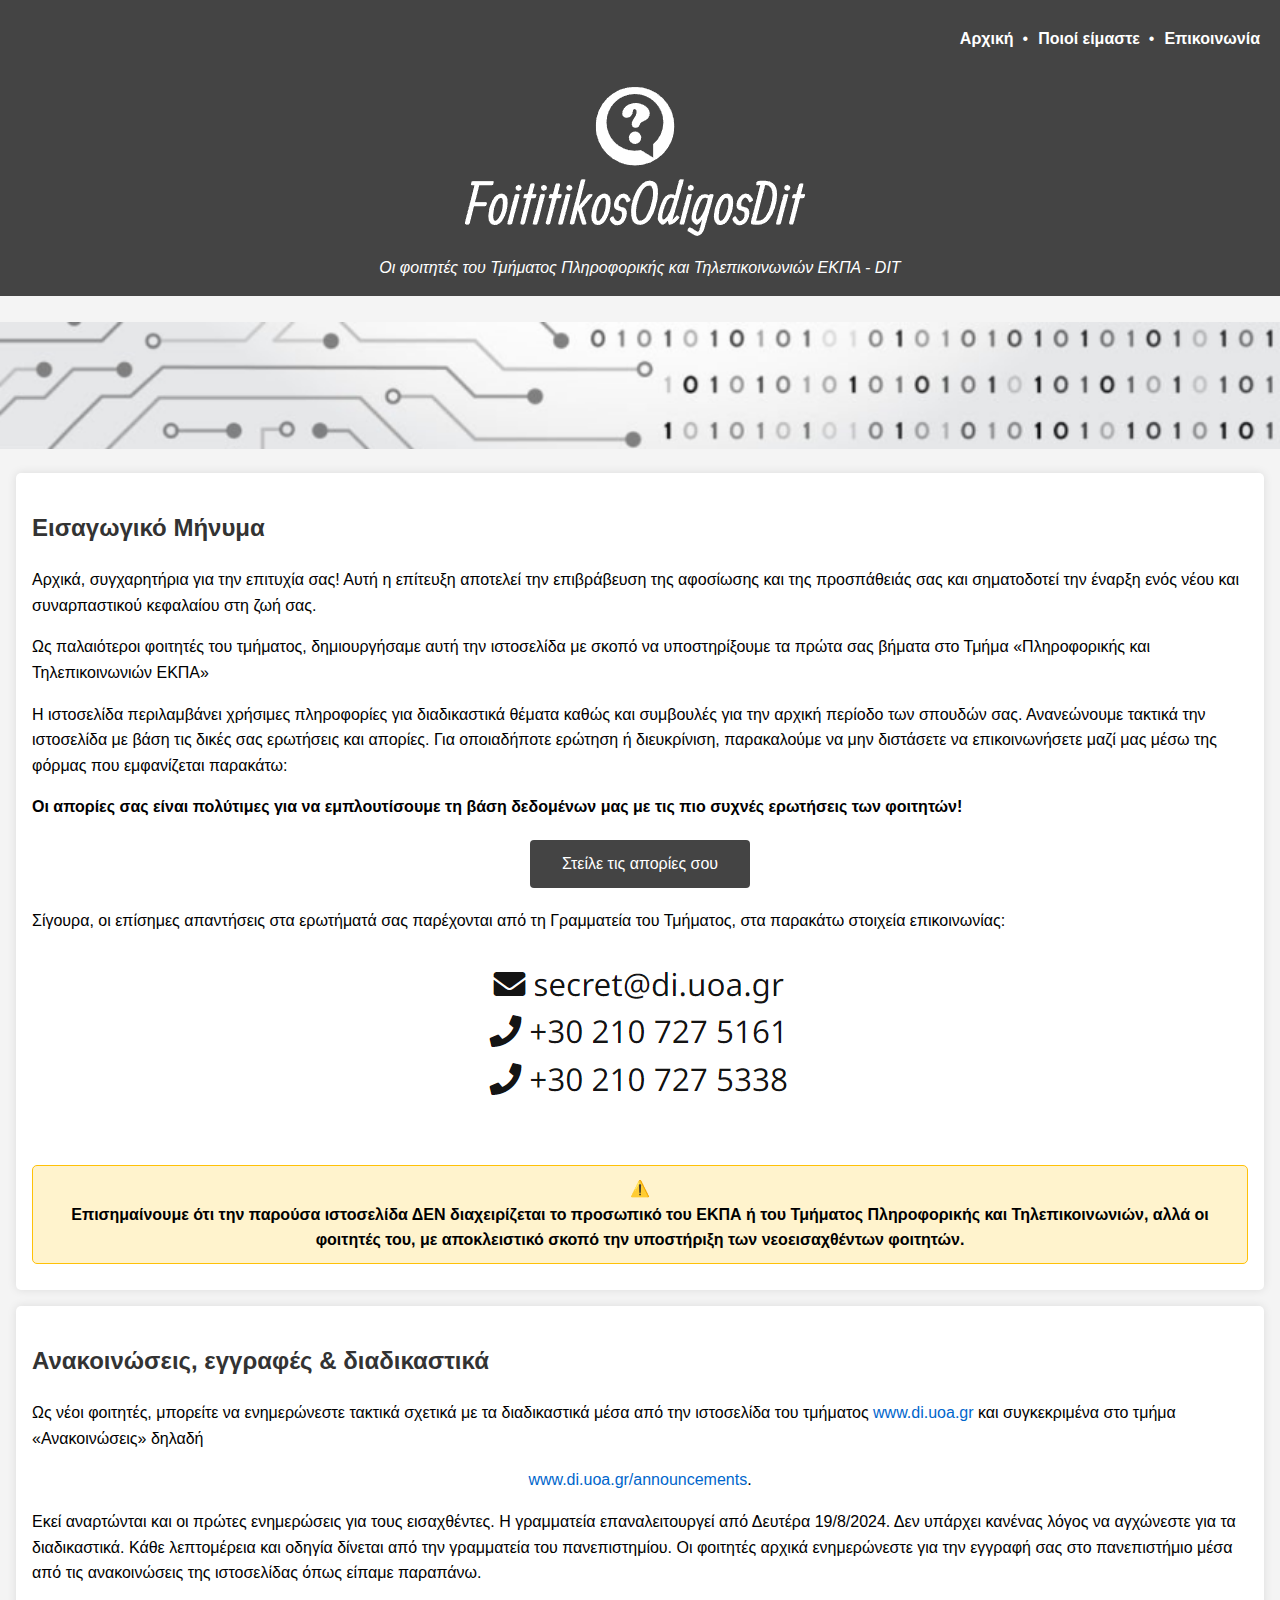
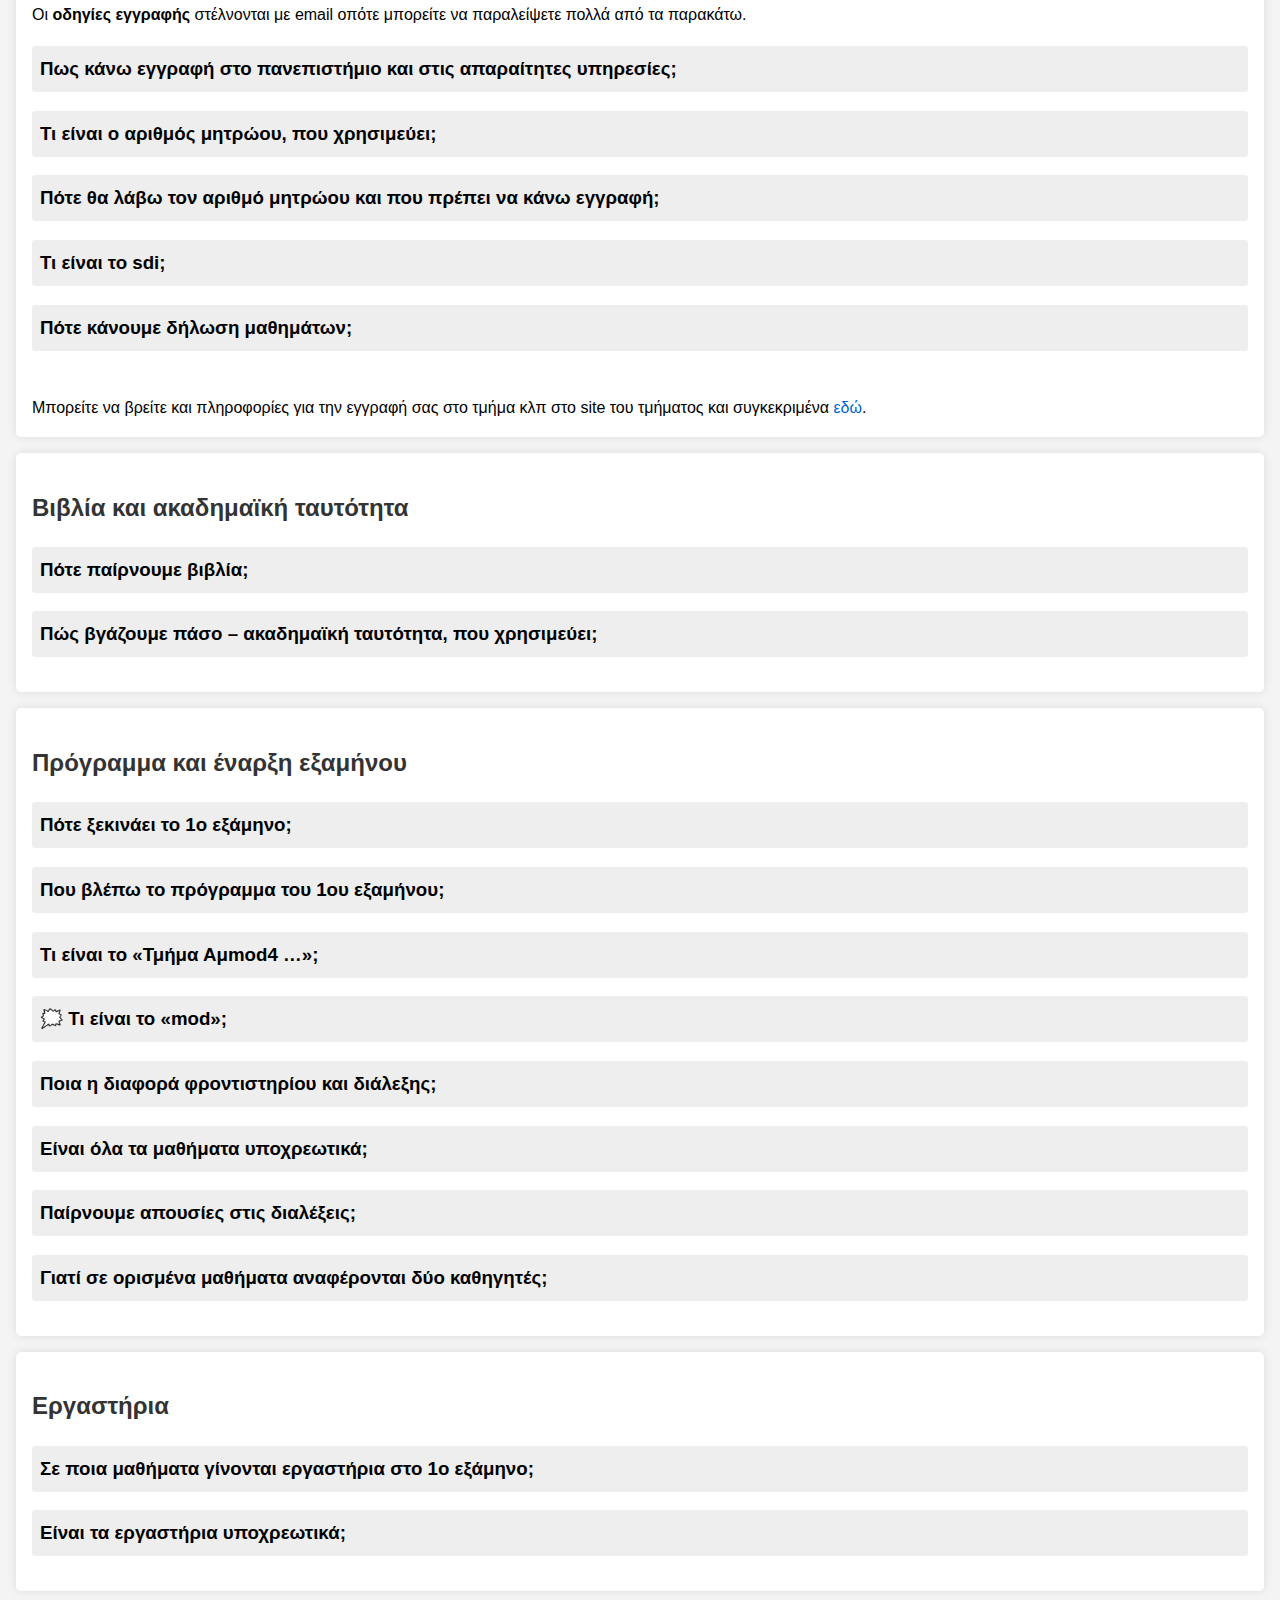
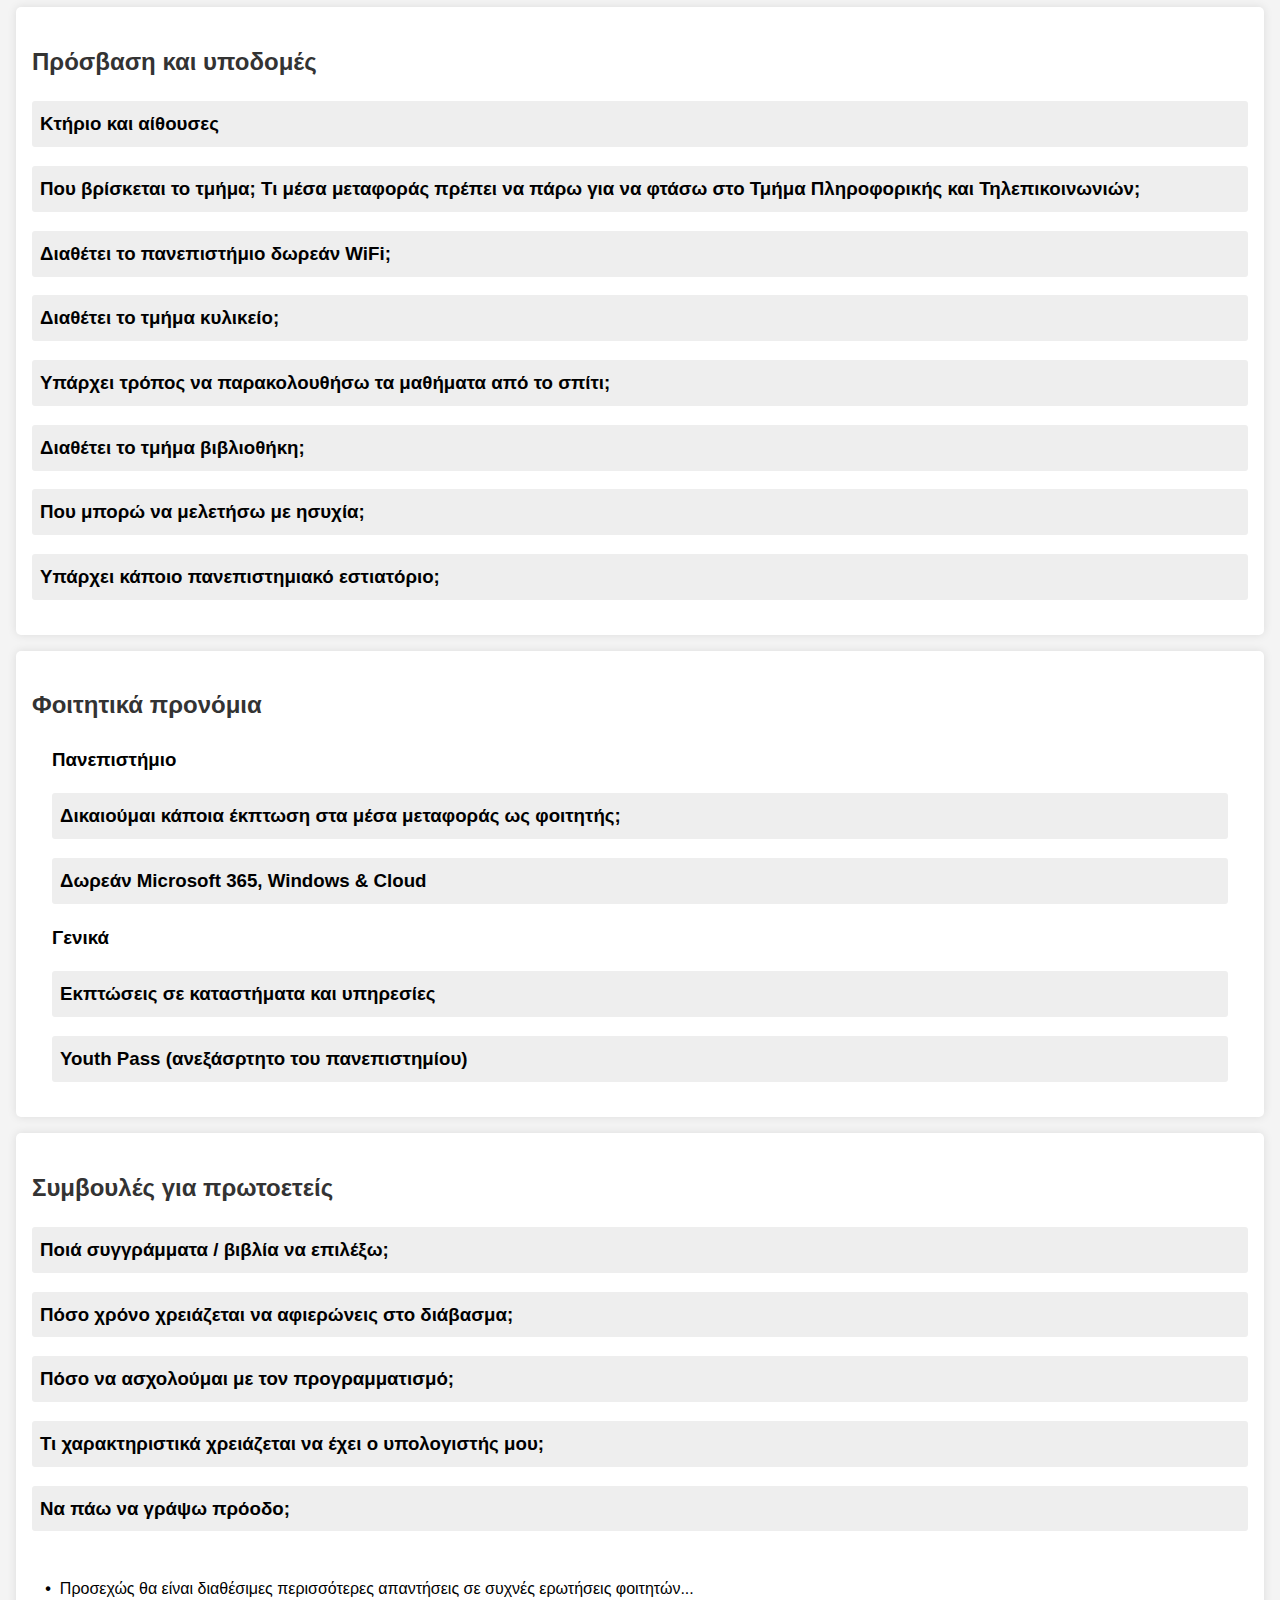
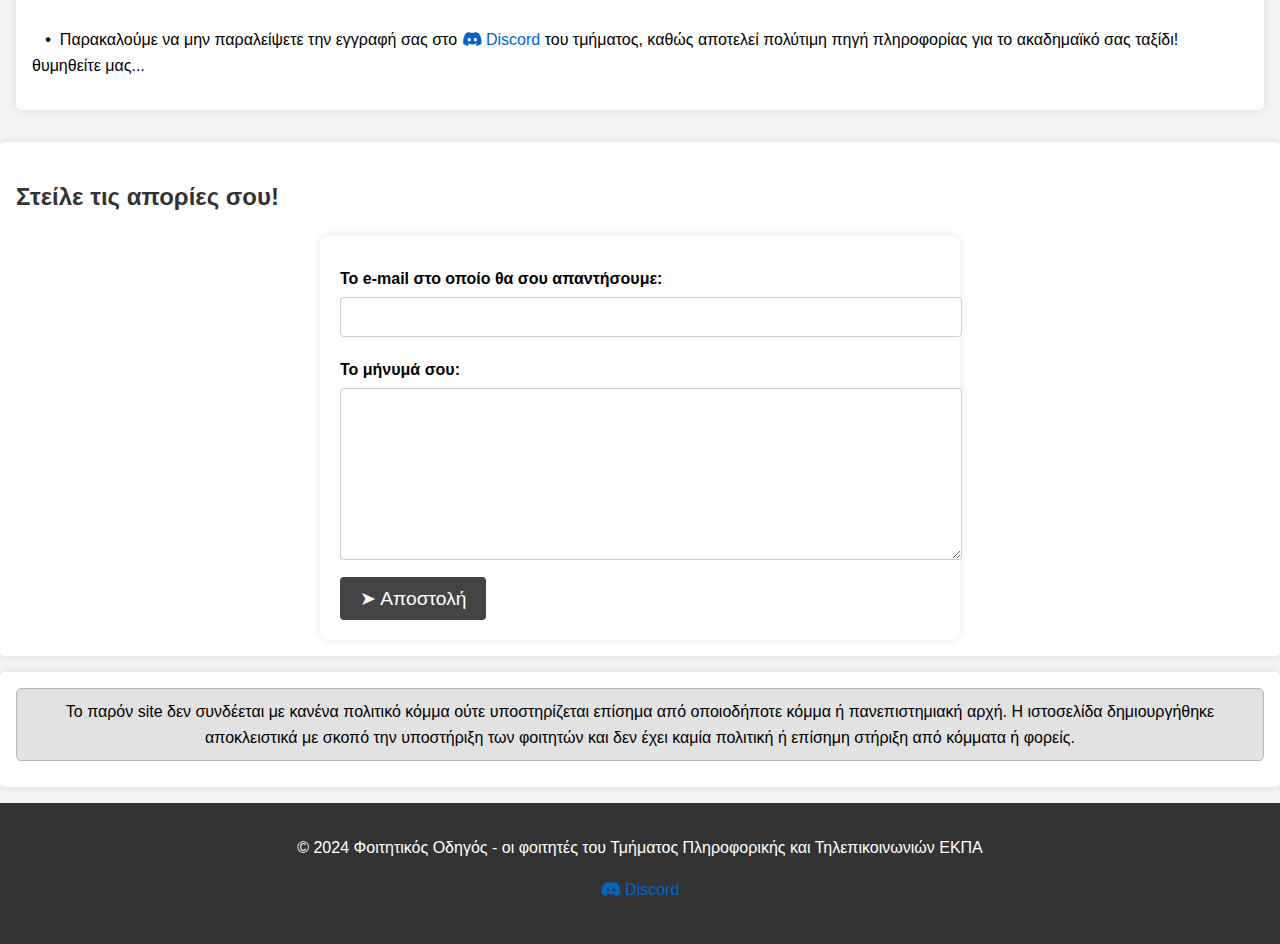
==== commit 6667f8d2: "Update index.html" ====
--- a/index.html
+++ b/index.html
@@ -292,7 +292,7 @@
              <div class="faq-item">
                 <h3 class="faq-question">Διαθέτει το τμήμα κυλικείο;</h3>
                 <div class="faq-answer">
-                    <p>Όχι, το τμήμα δεν διαθέτει επίσημο κυλικείο. Βέβαι υπάρχει αυτοδιαχειριζόμενο κυλικείο, Ακόμη, βρίσκεται κοντά στον δρόμο «Εθνικής Αντιστάσεως» που διαθέτει αρκετά καταστήματα που να εξυπηρετούν</p>
+                    <p>Όχι, το τμήμα δεν διαθέτει επίσημο κυλικείο, αλλά υπάρχει ένα αυτοδιαχειριζόμενο. Το τμήμα βρίσκεται κοντά στον δρόμο «Εθνικής Αντιστάσεως», όπου υπάρχουν πολλά καταστήματα για την εξυπηρέτηση των φοιτητών/p>
             </div>
             <div class="faq-item">
                 <h3 class="faq-question">Υπάρχει τρόπος να παρακολουθήσω τα μαθήματα από το σπίτι;</h3>
@@ -398,7 +398,7 @@
                         <li><strong>Apple Music</strong>: 3.99€ / μήνα</li>
                     </ul>
                 </div>
-                <h3 class="faq-question">Youth Pass</h3>    
+                <h3 class="faq-question">Youth Pass (ανεξάσρτητο του πανεπιστημίου)</h3>    
                 <div class="faq-answer">
                     <strong>Για τους νέους 18-19 ετών μην ξεχάσετε το <a href="https://vouchers.gov.gr/youthpass" target="_blank">Youth Pass</a></strong>. Χρήση του Youth Pass για τα παρακάτω: <br>
                     <ul>
@@ -461,7 +461,13 @@
                 <h3 class="faq-question">Τι χαρακτηριστικά χρειάζεται να έχει ο υπολογιστής μου;</h3>    
                     <div class="faq-answer">
                         Για να τρέξεις όλα τα προγράμματα που θα χρειαστείς κατά το 1ο εξάμηνο, δεν χρειάζεται να έχεις υπολογιστή με υψηλές επιδόσεις. Ακόμα και ένας υπολογιστής δεκαετίας μπορεί να ανταποκριθεί αποτελεσματικά στις ανάγκες σου.
-            </div>
+                        <br>* εξαίρεση στον κανόνα αποτελεί το μάθημα «Εργαστήριο Λογικής Σχεδίασης» στο οποίο χρησιμοποιείται το εργαλείο Vivado όπου σε παλαιότερους υπολογιστές ενδεχομένως να αργούν ορισμένες λειτουργίες του
+                    </div>
+                <h3 class="faq-question">Να πάω να γράψω πρόοδο;</h3>    
+                    <div class="faq-answer">
+                        Η πρόοδος στο πανεπιστήμιο είναι παρόμοια με ένα διαγώνισμα στο σχολείο, δηλαδή εξέταση σε συγκεκριμένη και περιορισμένη ύλη, αλλά συνήθως μικρότερης διάρκειας από την τελική εξέταση του εξαμήνου. Για παράδειγμα, η πρόοδος στο μάθημα «Διακριτά Μαθηματικά» του 1ου εξαμήνου είναι πολύ σημαντική για διάφορους λόγους: δεν θα επηρεάσει αρνητικά τον τελικό βαθμό του μαθήματος αν δεν τα πας καλά, ενώ αν τα πας καλά, θα σε βοηθήσει έως έναν βαθμό. Είναι επίσης μια ευκαιρία να εξοικειωθείς με τον τρόπο εξέτασης στο πανεπιστήμιο και με τη μορφή του τελικού διαγωνίσματος. Τέλος, η πρόοδος λειτουργεί ως μέσο για να αξιολογήσεις την απόδοσή σου και να δεις σε τι επίπεδο βρίσκεσαι. 
+                        <br> <strong>Θυμήσου:</strong> Μπορεί να δεις συμφοιτητές σου να πετυχαίνουν υψηλούς βαθμούς σε πολλά μαθήματα. Μην αισθανθείς μειονεκτικά. Εδώ που έφτασες δεν βρίσκεσαι τυχαία. Θα τα καταφέρεις κι εσύ! Για μερικούς, η προσαρμογή στο πανεπιστήμιο είναι πιο εύκολη, αλλά μην ξεχνάς ότι αυτό δεν ισχύει για όλους. Το πανεπιστήμιο είναι ένα νέο περιβάλλον με διαφορετικό τρόπο διδασκαλίας καθώς και διαφορετικό τρόπο διαβάσματος. Προσπάθησε να βρεις τον ρυθμό σου και μην απογοητεύεσαι! Η επιμονή και η προσπάθεια πάντα οδηγούν στην επιτυχία!
+                    </div>
             <br>&nbsp&nbsp; <strong>•</strong> &nbsp;Προσεχώς θα είναι διαθέσιμες περισσότερες απαντήσεις σε συχνές ερωτήσεις φοιτητών...<br><br>
                 &nbsp&nbsp; <strong>•</strong> &nbsp;Παρακαλούμε να μην παραλείψετε την εγγραφή σας στο <a href="https://discord.gg/SrfXXJrB59" target="_blank" title="Join our Discord server">
             <i class="fab fa-discord"></i>
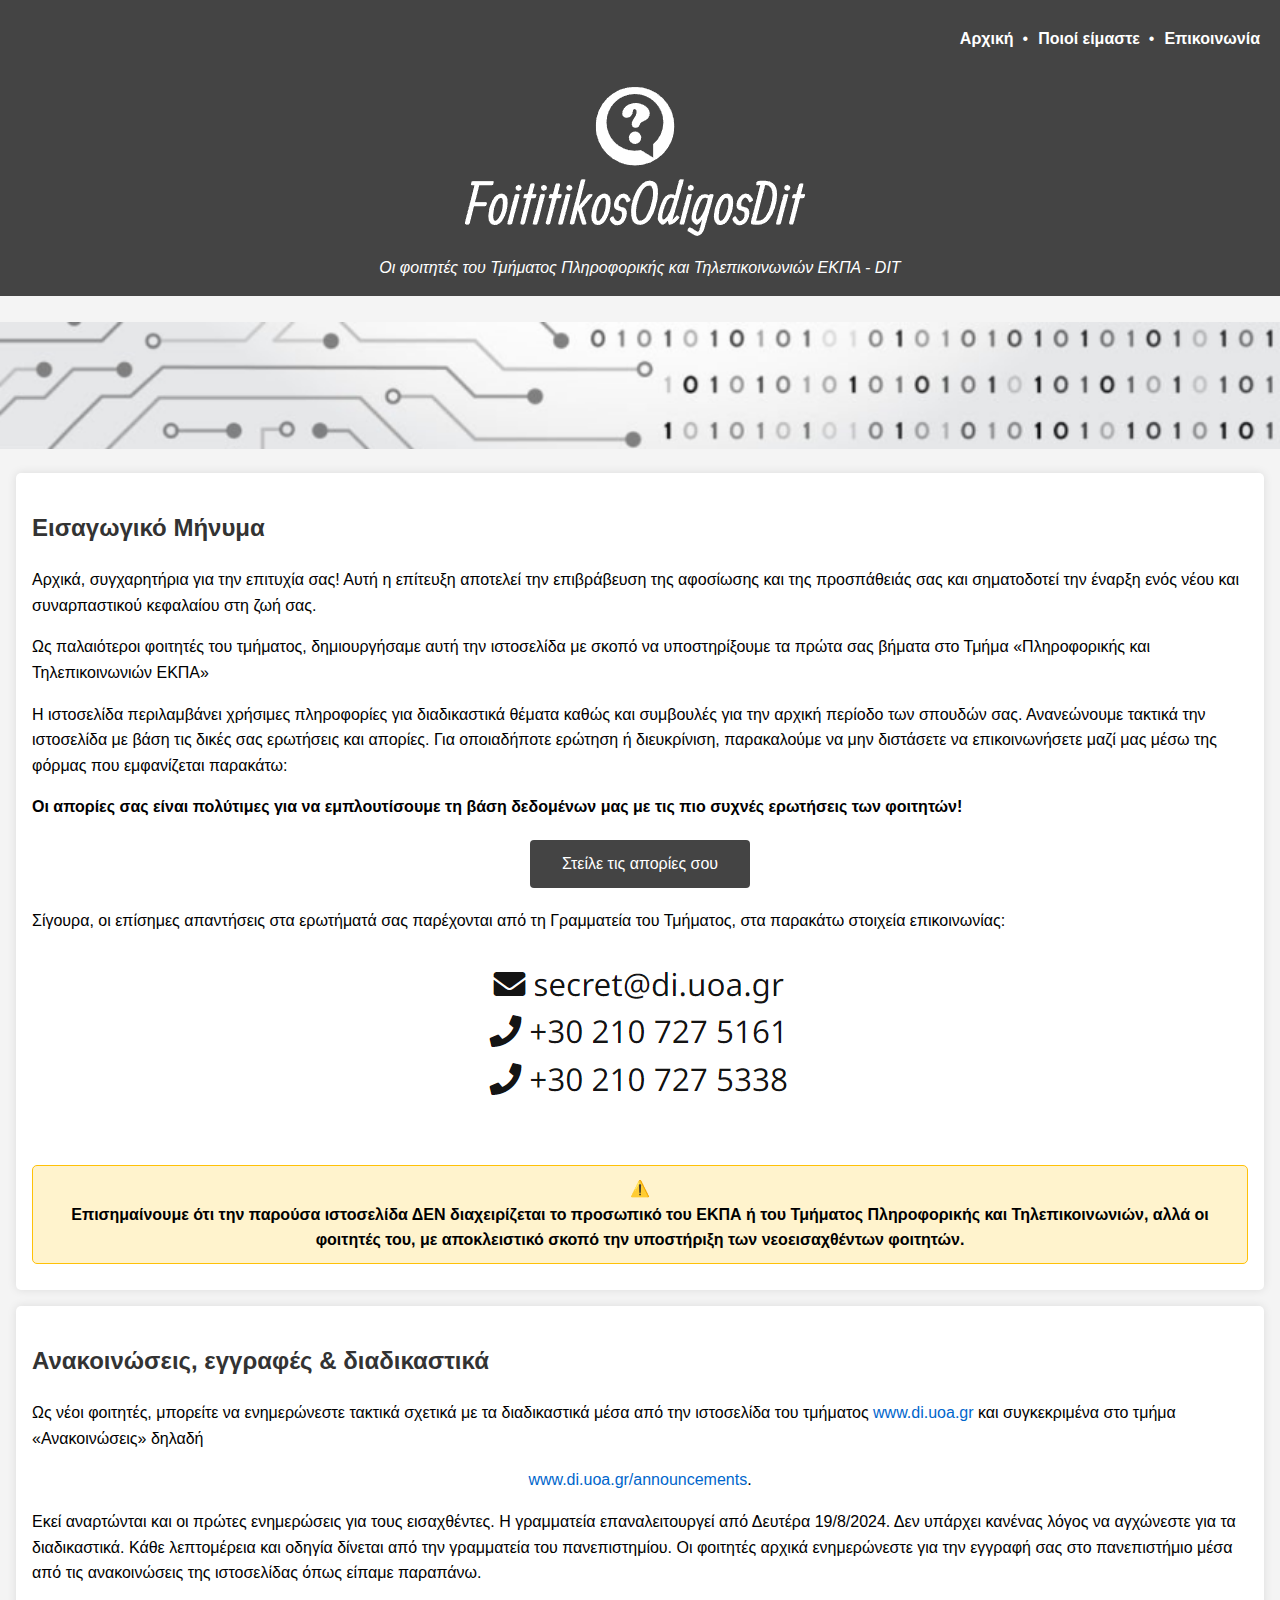
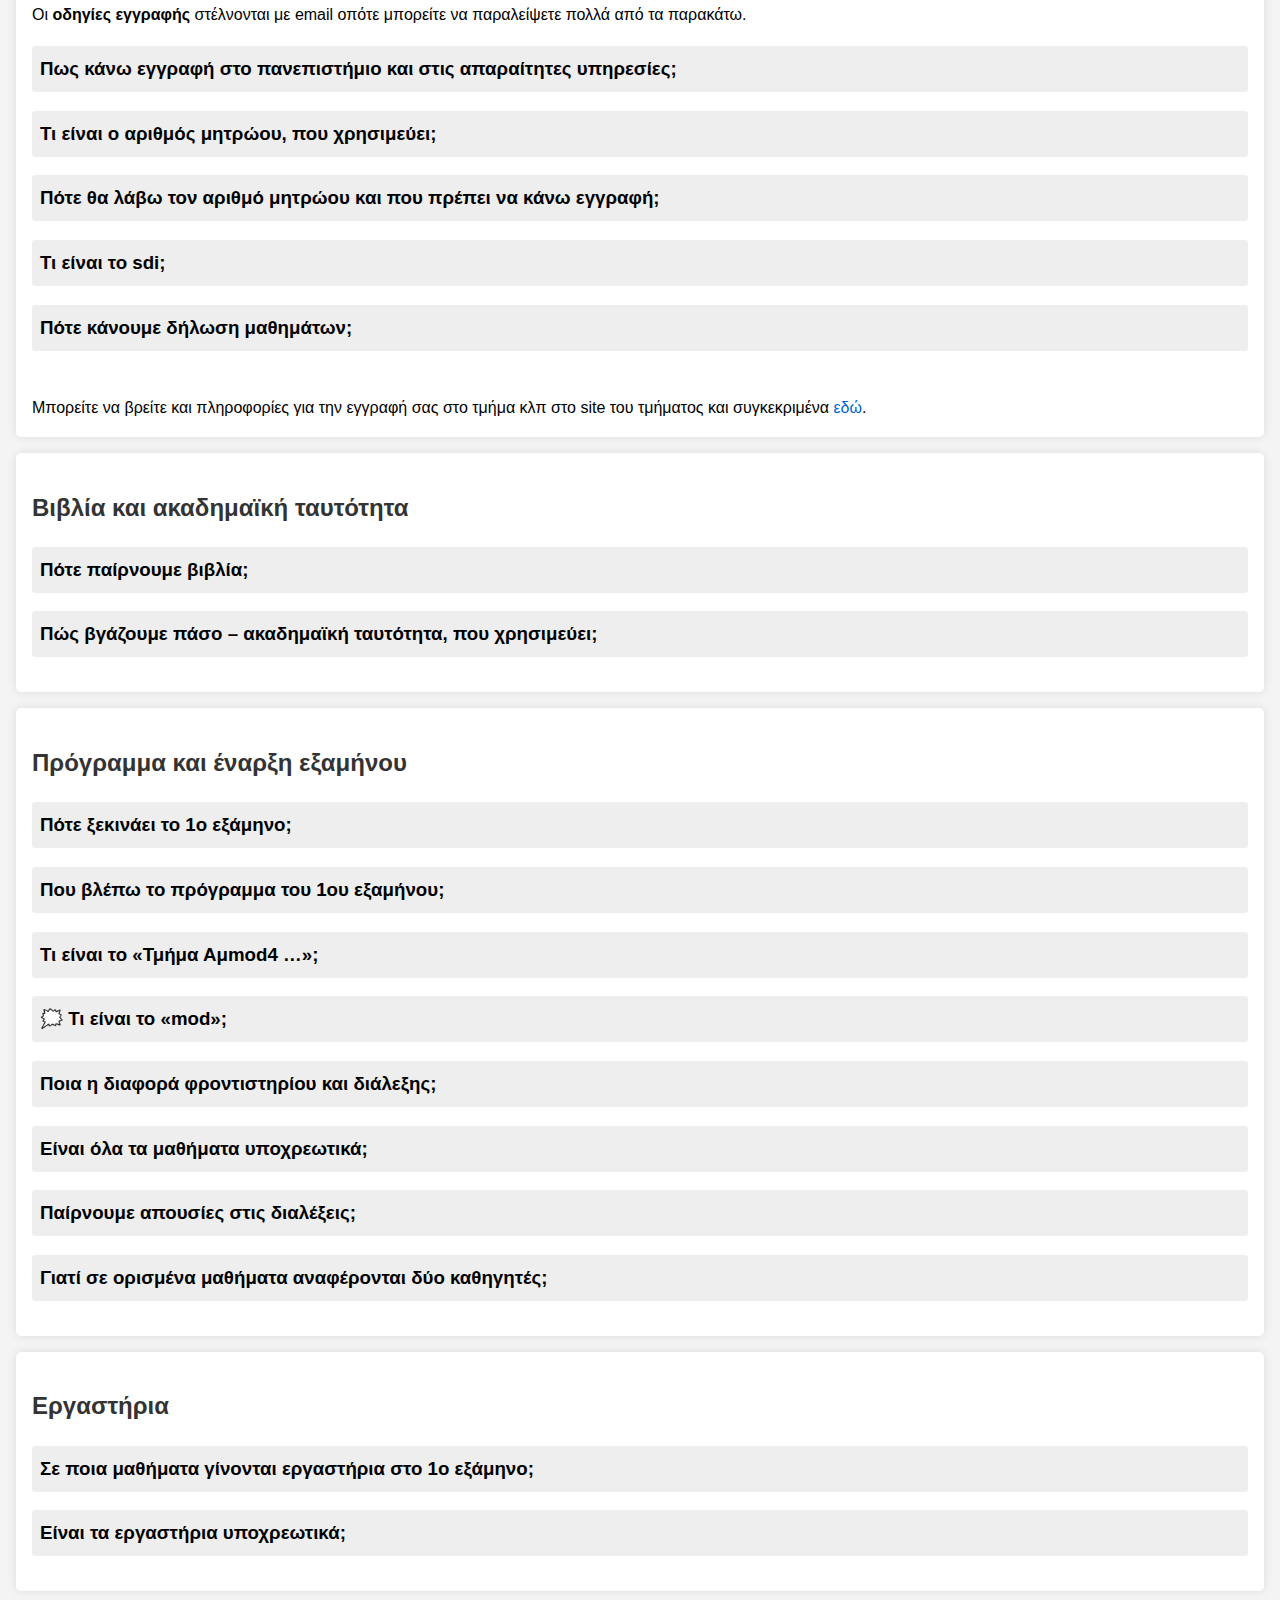
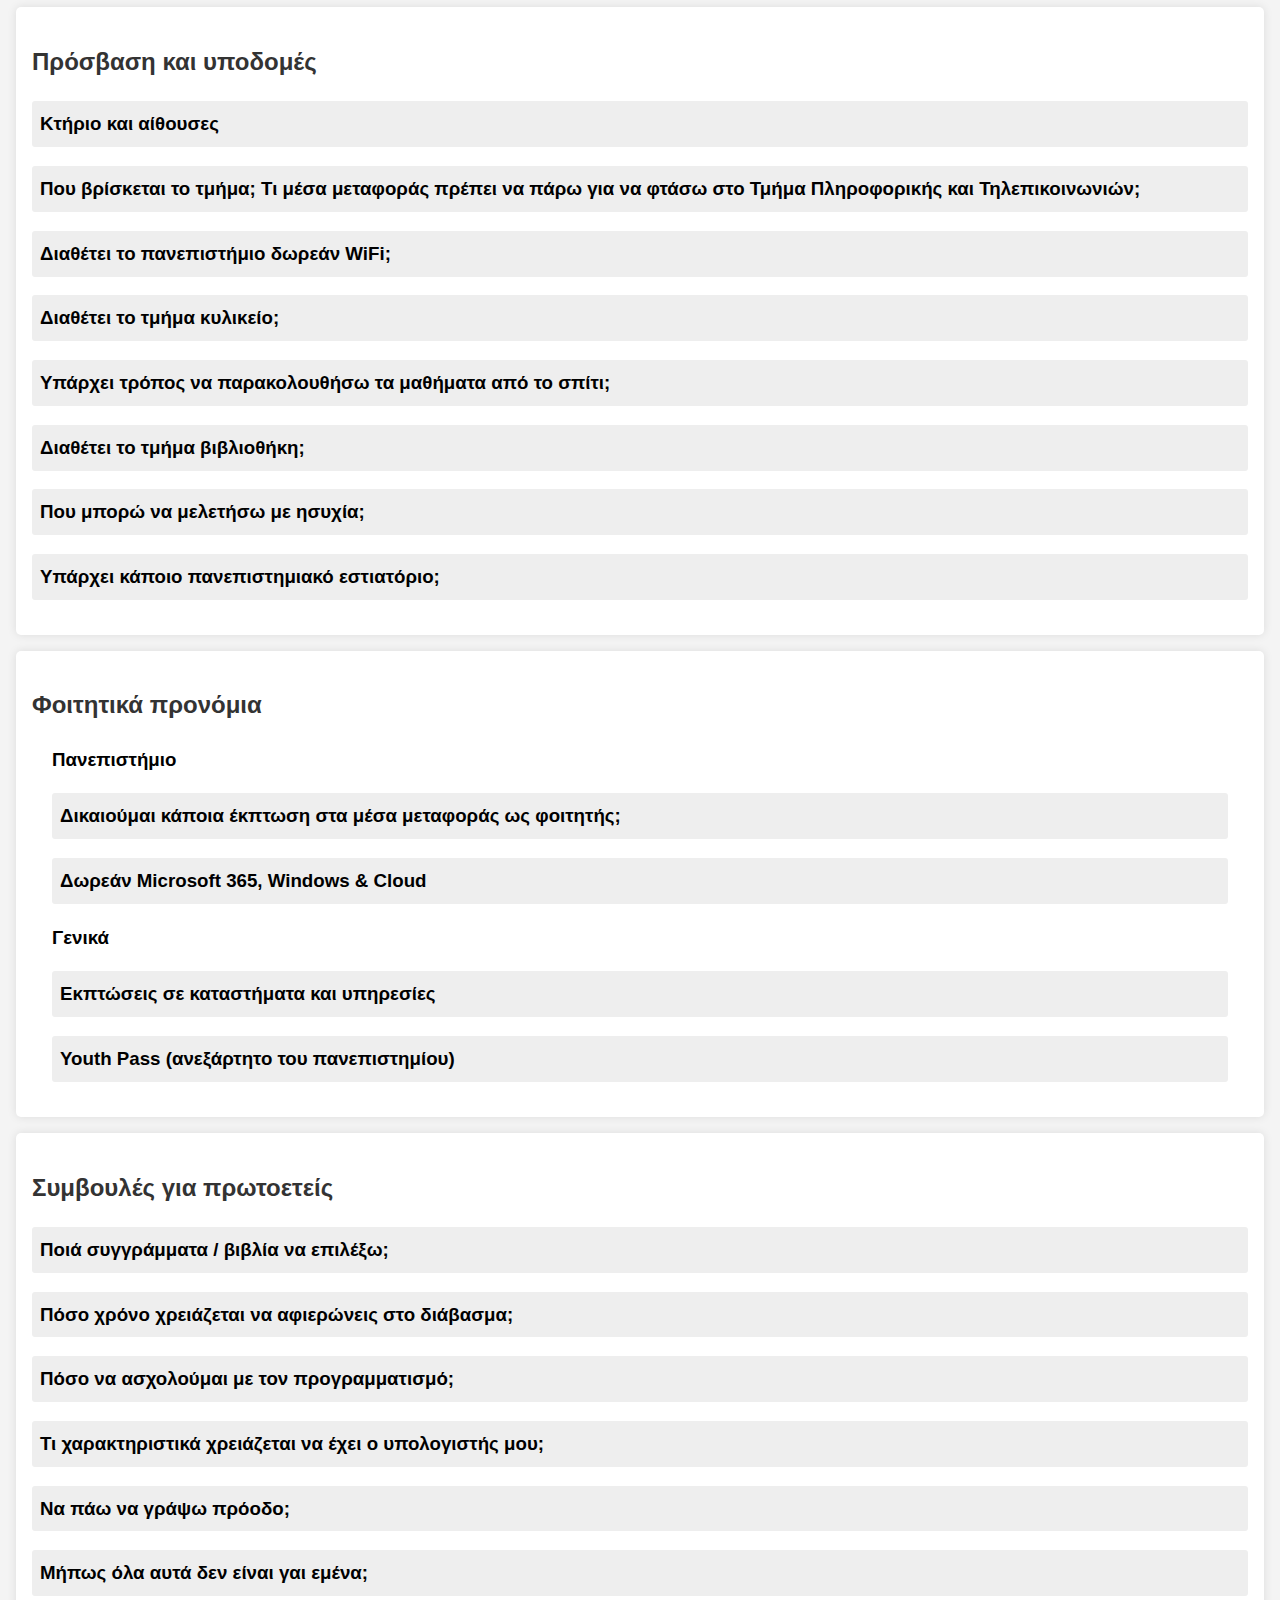
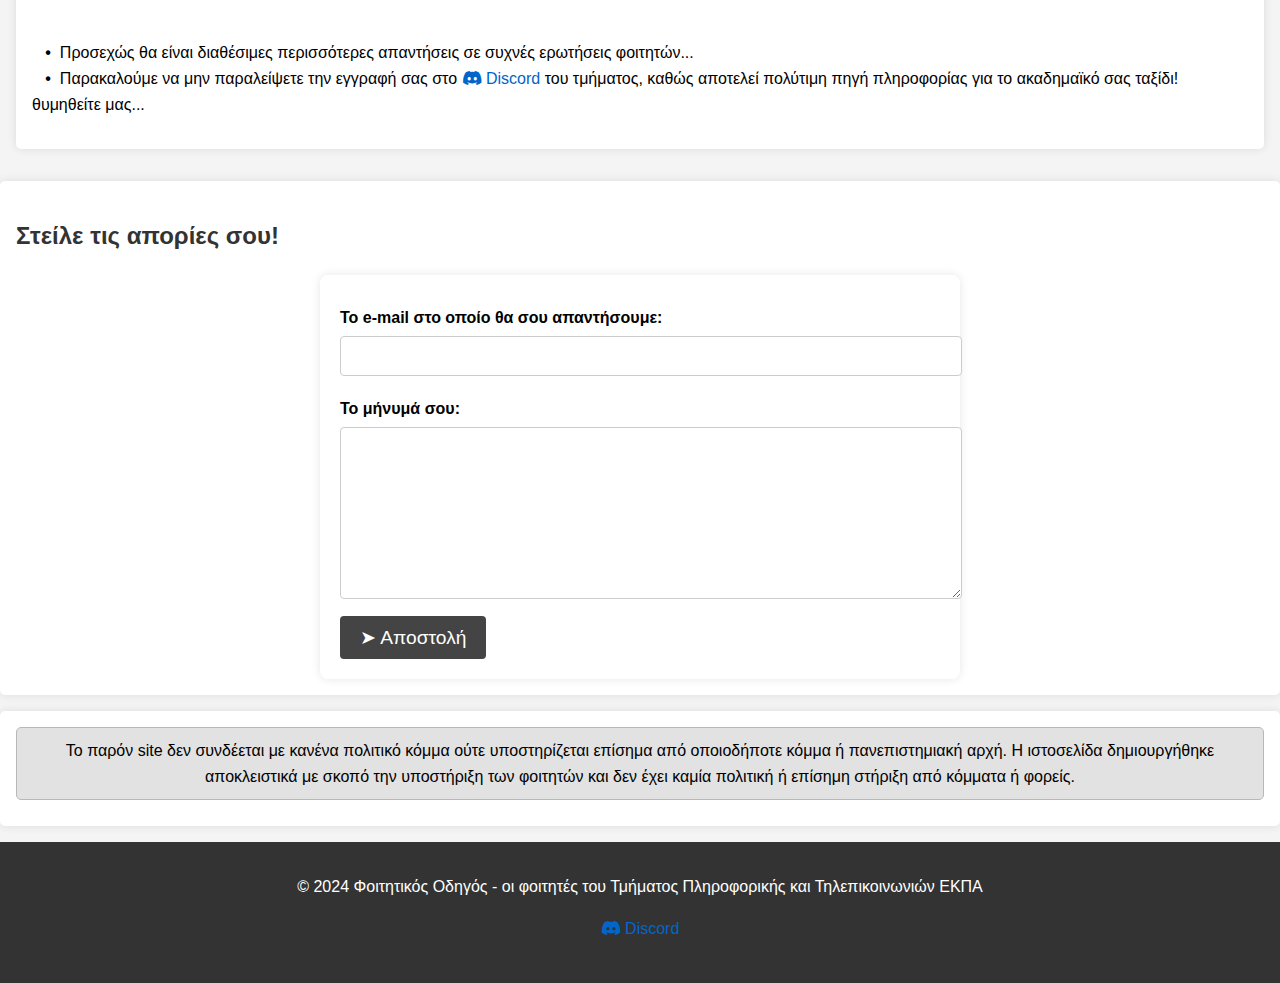
==== commit 2936533a: "Update index.html" ====
--- a/index.html
+++ b/index.html
@@ -398,7 +398,7 @@
                         <li><strong>Apple Music</strong>: 3.99€ / μήνα</li>
                     </ul>
                 </div>
-                <h3 class="faq-question">Youth Pass (ανεξάσρτητο του πανεπιστημίου)</h3>    
+                <h3 class="faq-question">Youth Pass (ανεξάρτητο του πανεπιστημίου)</h3>    
                 <div class="faq-answer">
                     <strong>Για τους νέους 18-19 ετών μην ξεχάσετε το <a href="https://vouchers.gov.gr/youthpass" target="_blank">Youth Pass</a></strong>. Χρήση του Youth Pass για τα παρακάτω: <br>
                     <ul>
@@ -466,9 +466,12 @@
                 <h3 class="faq-question">Να πάω να γράψω πρόοδο;</h3>    
                     <div class="faq-answer">
                         Η πρόοδος στο πανεπιστήμιο είναι παρόμοια με ένα διαγώνισμα στο σχολείο, δηλαδή εξέταση σε συγκεκριμένη και περιορισμένη ύλη, αλλά συνήθως μικρότερης διάρκειας από την τελική εξέταση του εξαμήνου. Για παράδειγμα, η πρόοδος στο μάθημα «Διακριτά Μαθηματικά» του 1ου εξαμήνου είναι πολύ σημαντική για διάφορους λόγους: δεν θα επηρεάσει αρνητικά τον τελικό βαθμό του μαθήματος αν δεν τα πας καλά, ενώ αν τα πας καλά, θα σε βοηθήσει έως έναν βαθμό. Είναι επίσης μια ευκαιρία να εξοικειωθείς με τον τρόπο εξέτασης στο πανεπιστήμιο και με τη μορφή του τελικού διαγωνίσματος. Τέλος, η πρόοδος λειτουργεί ως μέσο για να αξιολογήσεις την απόδοσή σου και να δεις σε τι επίπεδο βρίσκεσαι. 
-                        <br> <strong>Θυμήσου:</strong> Μπορεί να δεις συμφοιτητές σου να πετυχαίνουν υψηλούς βαθμούς σε πολλά μαθήματα. Μην αισθανθείς μειονεκτικά. Εδώ που έφτασες δεν βρίσκεσαι τυχαία. Θα τα καταφέρεις κι εσύ! Για μερικούς, η προσαρμογή στο πανεπιστήμιο είναι πιο εύκολη, αλλά μην ξεχνάς ότι αυτό δεν ισχύει για όλους. Το πανεπιστήμιο είναι ένα νέο περιβάλλον με διαφορετικό τρόπο διδασκαλίας καθώς και διαφορετικό τρόπο διαβάσματος. Προσπάθησε να βρεις τον ρυθμό σου και μην απογοητεύεσαι! Η επιμονή και η προσπάθεια πάντα οδηγούν στην επιτυχία!
-                    </div>
-            <br>&nbsp&nbsp; <strong>•</strong> &nbsp;Προσεχώς θα είναι διαθέσιμες περισσότερες απαντήσεις σε συχνές ερωτήσεις φοιτητών...<br><br>
+                    </div>
+                <h3 class="faq-question">Μήπως όλα αυτά δεν είναι γαι εμένα;</h3>    
+                    <div class="faq-answer">
+                        <strong>Θυμήσου:</strong> >Μπορεί να δεις συμφοιτητές σου να πετυχαίνουν υψηλούς βαθμούς σε πολλά μαθήματα, άλλους να ολοκληρώνουν μία εργασία σε μισό ή και λιγότερο χρόνο από σένα, άλλους να θεωρούν εύκολα ότι για εσένα είναι «παλούκι». Μην αισθανθείς μειονεκτικά. Εδώ που έφτασες δεν βρίσκεσαι τυχαία. Θα τα καταφέρεις κι εσύ! Για μερικούς, η προσαρμογή στο πανεπιστήμιο είναι πιο εύκολη, για άλους πιο δύσκολη και για άλλους ένας εφιάλτης. Το πανεπιστήμιο είναι ένα νέο περιβάλλον με διαφορετικό τρόπο διδασκαλίας καθώς και διαφορετικό τρόπο διαβάσματος. Προσπάθησε να βρεις τον ρυθμό σου και μην απογοητεύεσαι! Η επιμονή και η προσπάθεια πάντα οδηγούν στην επιτυχία!
+                    </div>
+            <br>&nbsp&nbsp; <strong>•</strong> &nbsp;Προσεχώς θα είναι διαθέσιμες περισσότερες απαντήσεις σε συχνές ερωτήσεις φοιτητών...<br>
                 &nbsp&nbsp; <strong>•</strong> &nbsp;Παρακαλούμε να μην παραλείψετε την εγγραφή σας στο <a href="https://discord.gg/SrfXXJrB59" target="_blank" title="Join our Discord server">
             <i class="fab fa-discord"></i>
             Discord
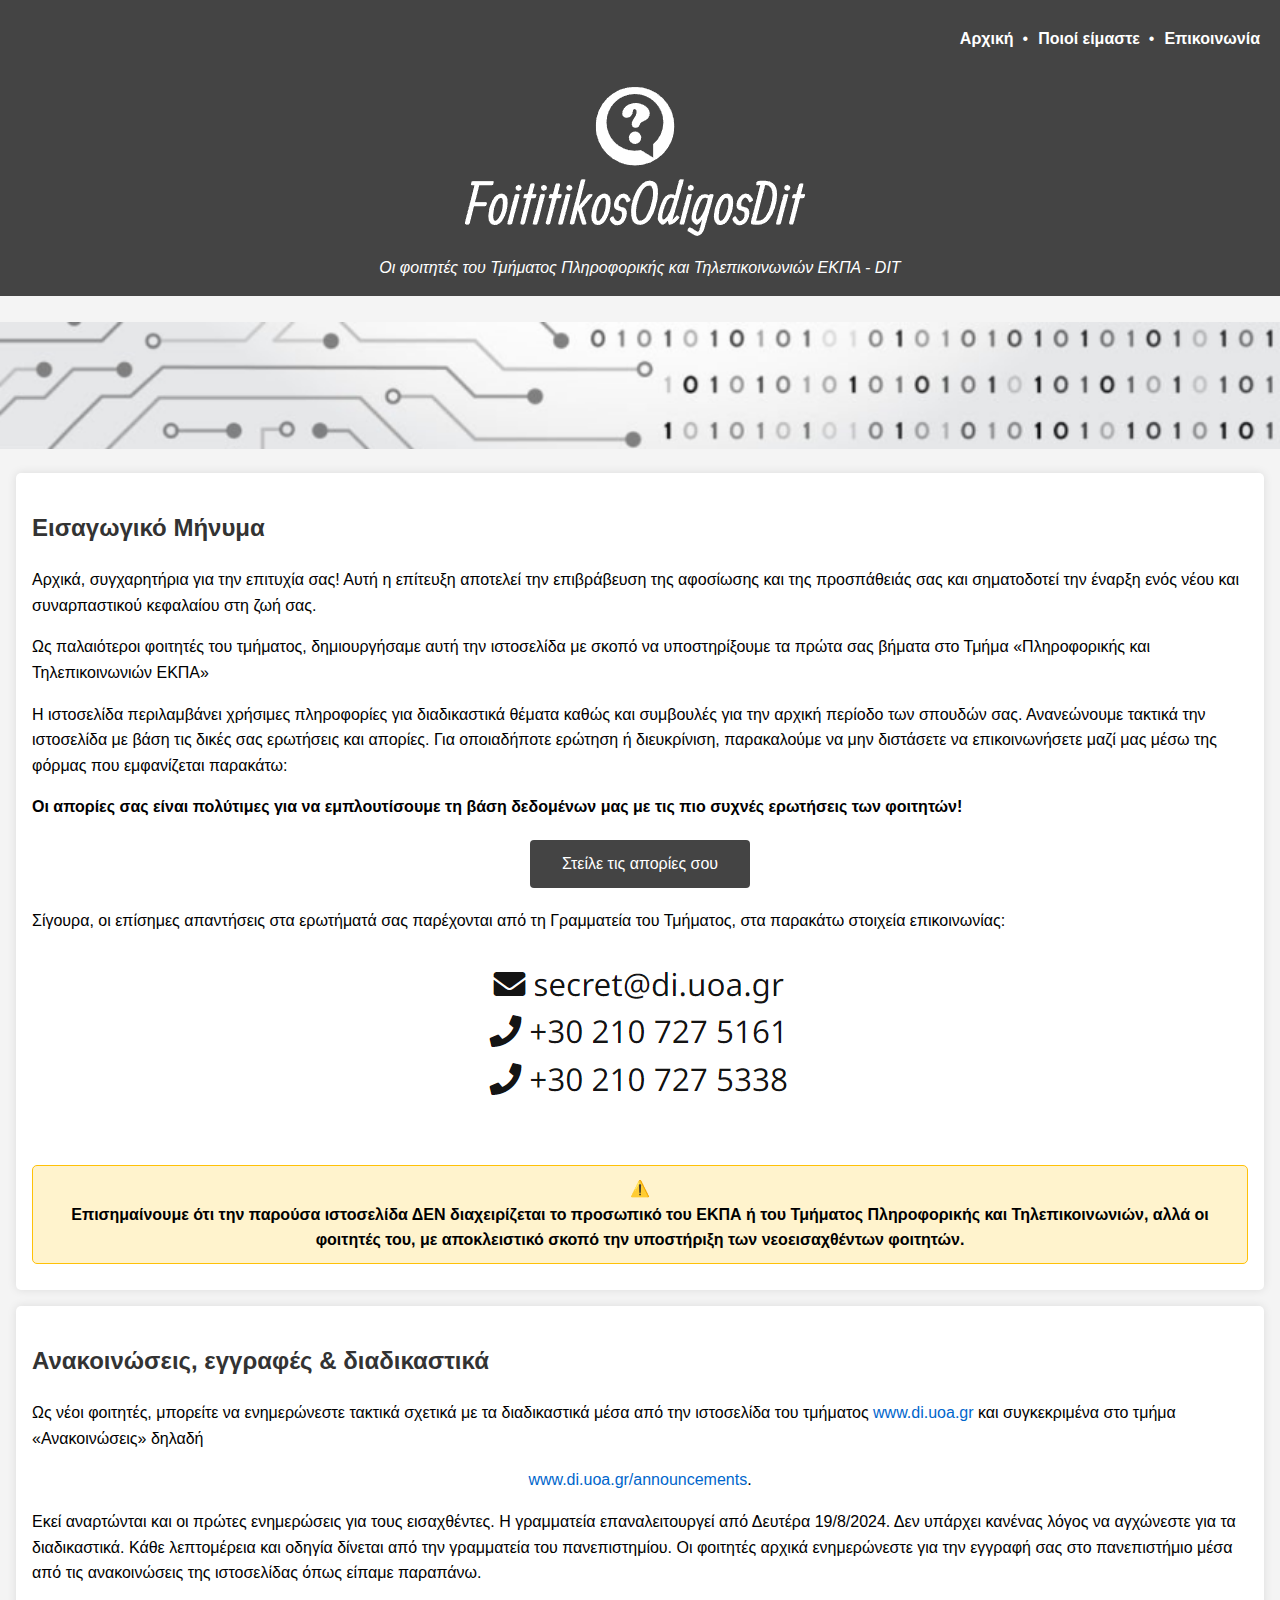
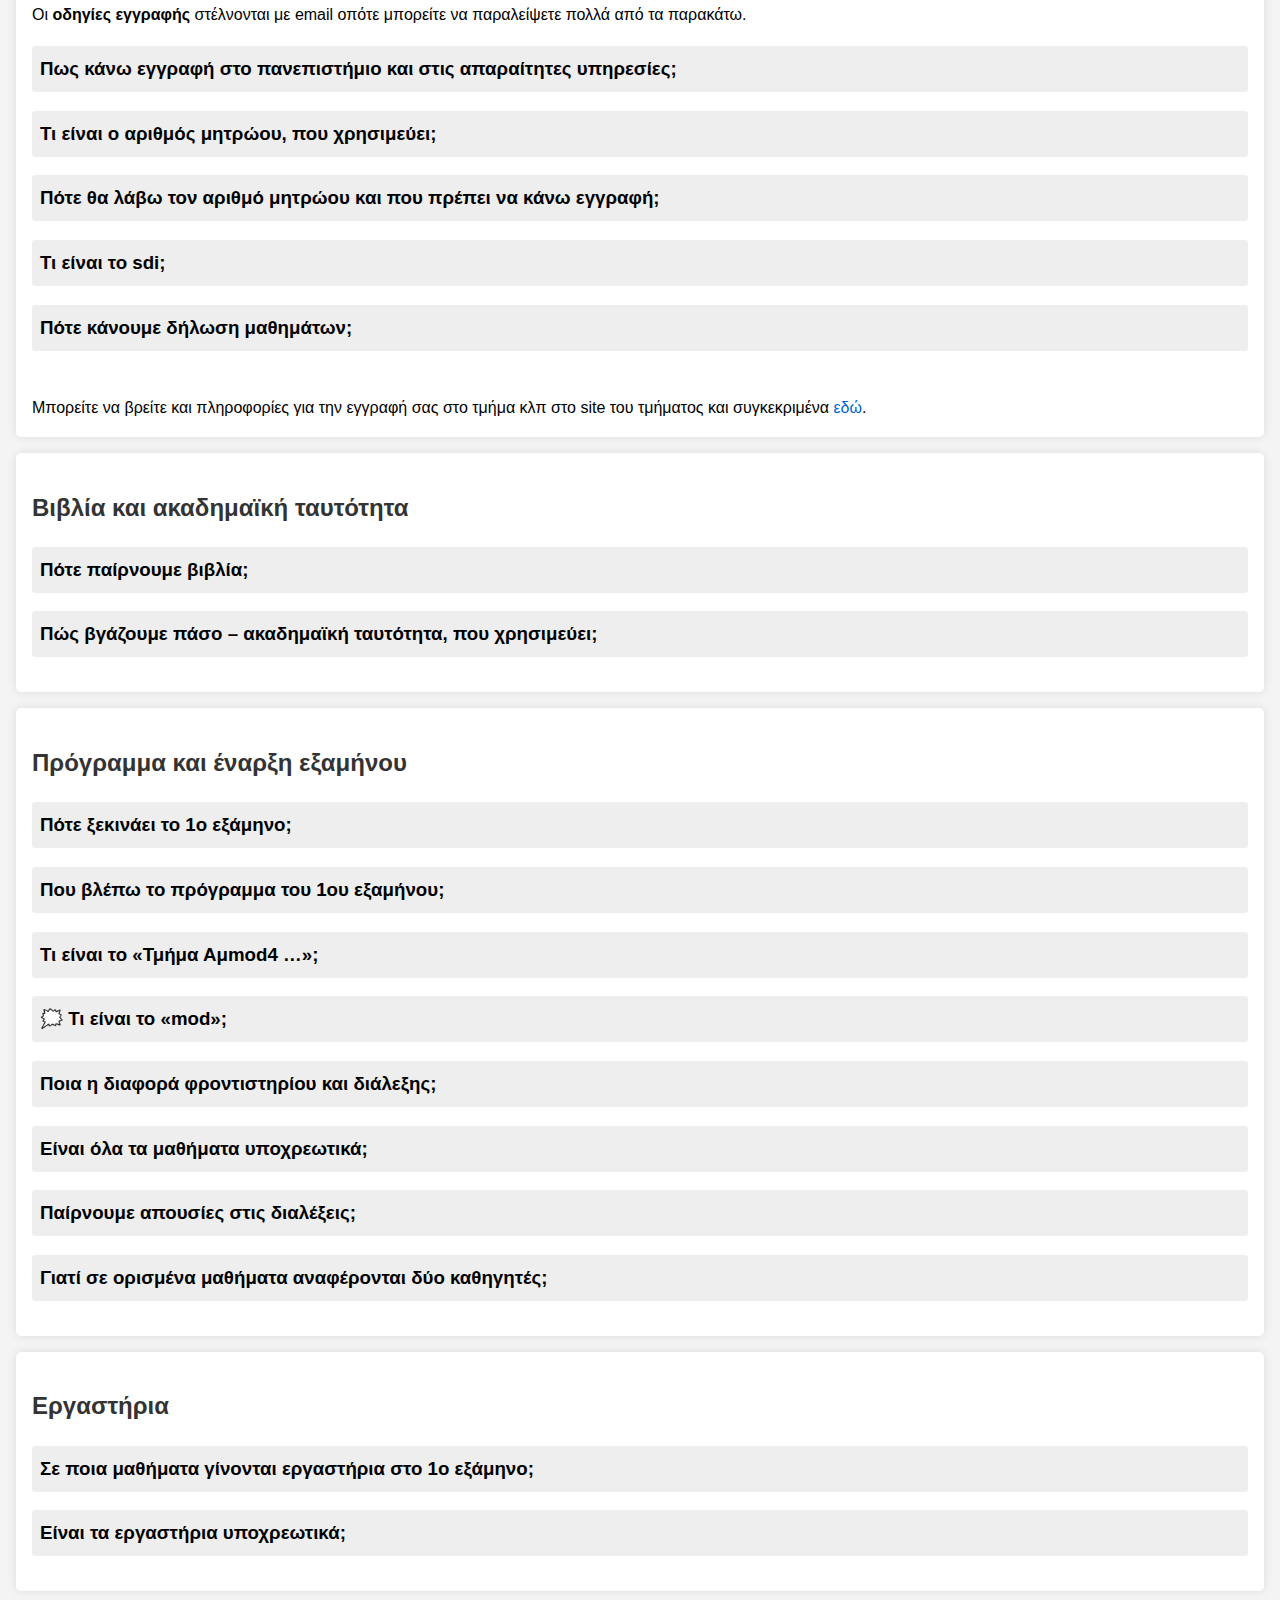
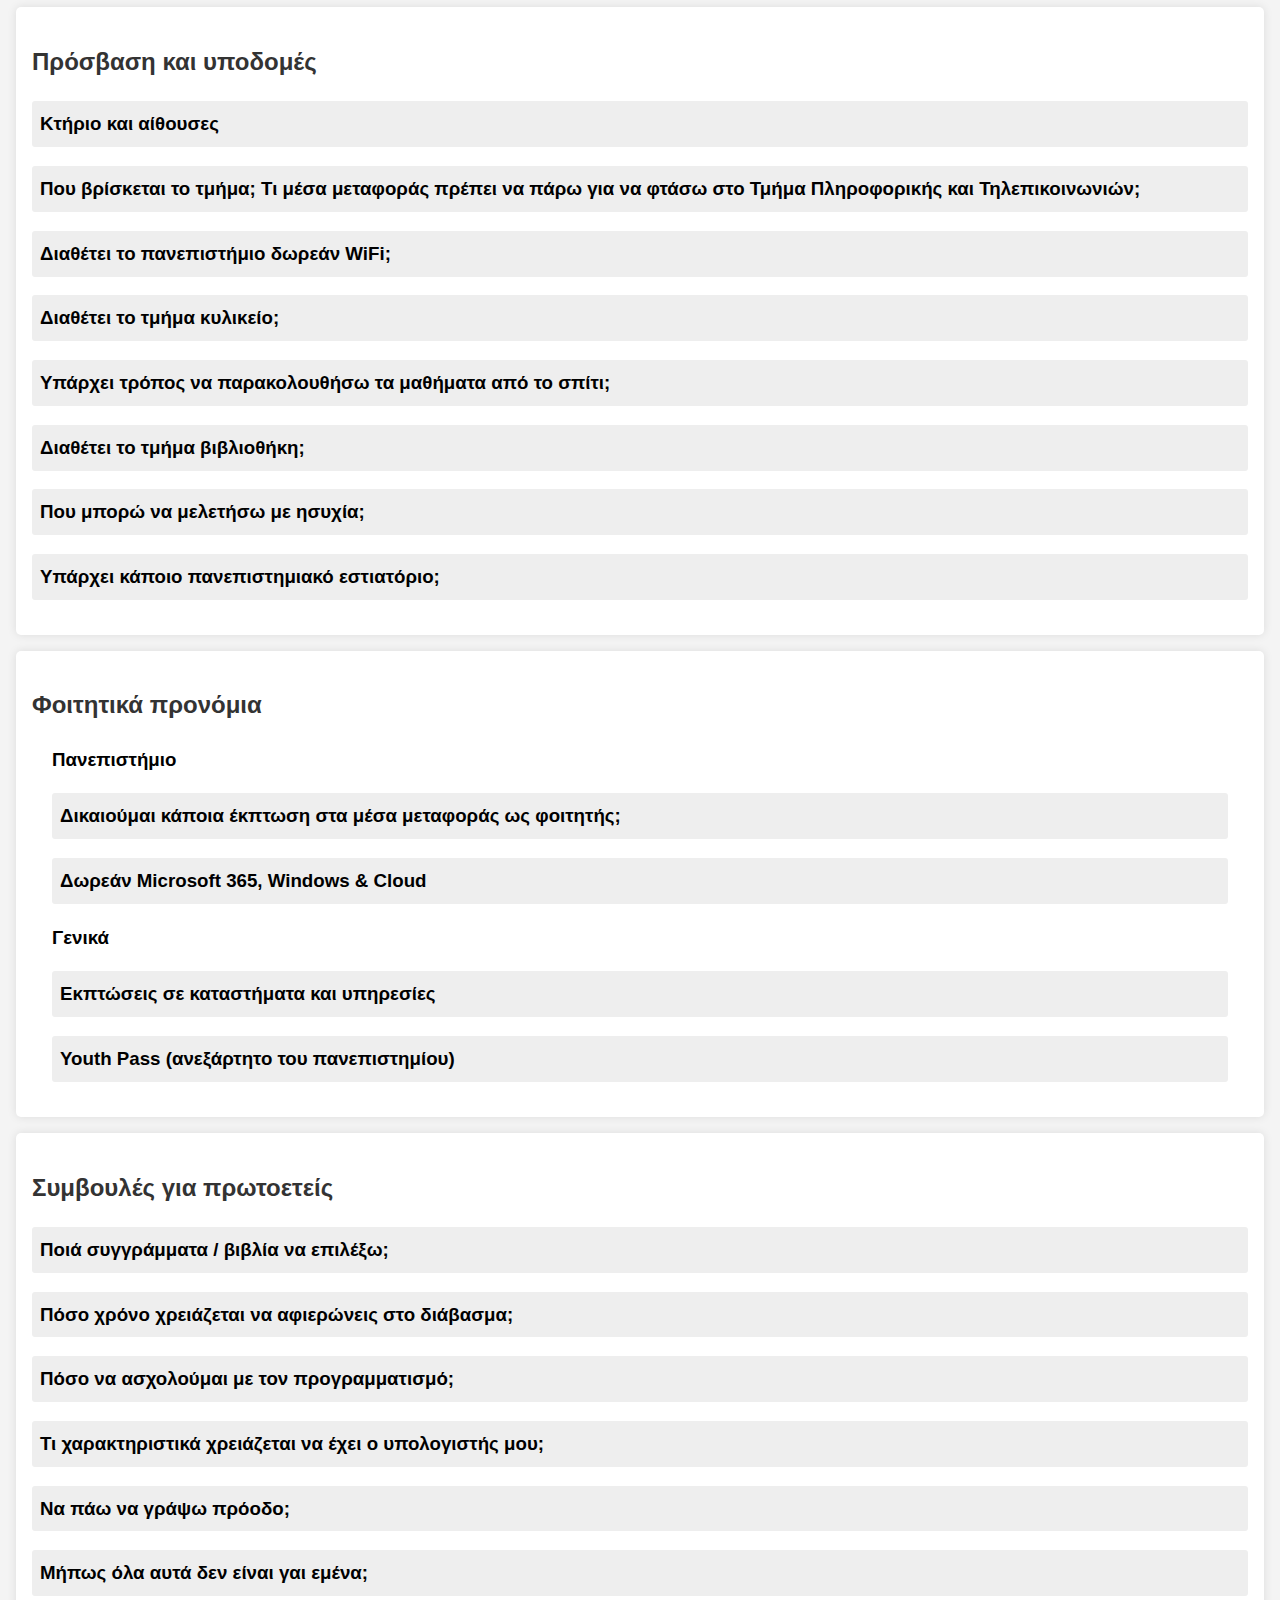
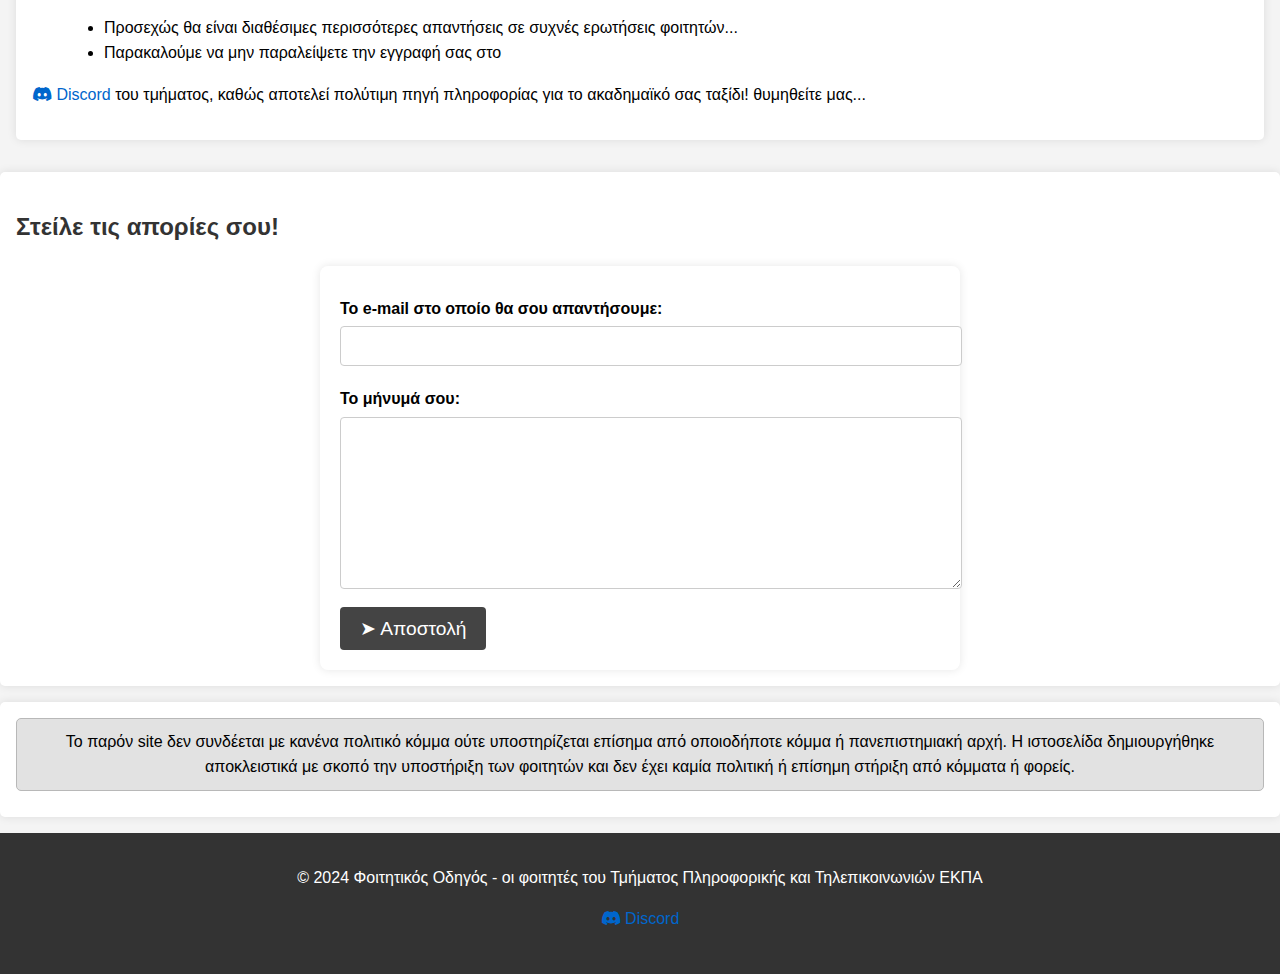
==== commit 879dc5b2: "Update index.html" ====
--- a/index.html
+++ b/index.html
@@ -16,7 +16,7 @@
             <p>&nbsp;&nbsp;•</p>
             <a href="test.html" class="left-align">Ποιοί είμαστε</a>
             <p>&nbsp;&nbsp;•</p>
-            <a href="test.html" class="left-align">Επικοινωνία</a>
+            <a href="form.html" class="left-align">Επικοινωνία</a>
         </nav>
         <style>
             nav {
@@ -469,10 +469,13 @@
                     </div>
                 <h3 class="faq-question">Μήπως όλα αυτά δεν είναι γαι εμένα;</h3>    
                     <div class="faq-answer">
-                        <strong>Θυμήσου:</strong> >Μπορεί να δεις συμφοιτητές σου να πετυχαίνουν υψηλούς βαθμούς σε πολλά μαθήματα, άλλους να ολοκληρώνουν μία εργασία σε μισό ή και λιγότερο χρόνο από σένα, άλλους να θεωρούν εύκολα ότι για εσένα είναι «παλούκι». Μην αισθανθείς μειονεκτικά. Εδώ που έφτασες δεν βρίσκεσαι τυχαία. Θα τα καταφέρεις κι εσύ! Για μερικούς, η προσαρμογή στο πανεπιστήμιο είναι πιο εύκολη, για άλους πιο δύσκολη και για άλλους ένας εφιάλτης. Το πανεπιστήμιο είναι ένα νέο περιβάλλον με διαφορετικό τρόπο διδασκαλίας καθώς και διαφορετικό τρόπο διαβάσματος. Προσπάθησε να βρεις τον ρυθμό σου και μην απογοητεύεσαι! Η επιμονή και η προσπάθεια πάντα οδηγούν στην επιτυχία!
-                    </div>
-            <br>&nbsp&nbsp; <strong>•</strong> &nbsp;Προσεχώς θα είναι διαθέσιμες περισσότερες απαντήσεις σε συχνές ερωτήσεις φοιτητών...<br>
-                &nbsp&nbsp; <strong>•</strong> &nbsp;Παρακαλούμε να μην παραλείψετε την εγγραφή σας στο <a href="https://discord.gg/SrfXXJrB59" target="_blank" title="Join our Discord server">
+                        <strong>Θυμήσου:</strong>Μπορεί να δεις συμφοιτητές σου να πετυχαίνουν υψηλούς βαθμούς σε πολλά μαθήματα, άλλους να ολοκληρώνουν μία εργασία σε μισό ή και λιγότερο χρόνο από σένα, άλλους να θεωρούν εύκολα ότι για εσένα είναι «παλούκι». Μην αισθανθείς μειονεκτικά. Εδώ που έφτασες δεν βρίσκεσαι τυχαία. Θα τα καταφέρεις κι εσύ! Για μερικούς, η προσαρμογή στο πανεπιστήμιο είναι πιο εύκολη, για άλους πιο δύσκολη και για άλλους ένας εφιάλτης. Το πανεπιστήμιο είναι ένα νέο περιβάλλον με διαφορετικό τρόπο διδασκαλίας καθώς και διαφορετικό τρόπο διαβάσματος. Προσπάθησε να βρεις τον ρυθμό σου και μην απογοητεύεσαι! Η επιμονή και η προσπάθεια πάντα οδηγούν στην επιτυχία!
+                    </div>
+                
+                <ul>
+                    <li>Προσεχώς θα είναι διαθέσιμες περισσότερες απαντήσεις σε συχνές ερωτήσεις φοιτητών...</li>
+                    <li>Παρακαλούμε να μην παραλείψετε την εγγραφή σας στο <a href="https://discord.gg/SrfXXJrB59" target="_blank" title="Join our Discord server"></li>
+                </ul>
             <i class="fab fa-discord"></i>
             Discord
         </a> του τμήματος, καθώς αποτελεί πολύτιμη πηγή πληροφορίας για το ακαδημαϊκό σας ταξίδι! θυμηθείτε μας...
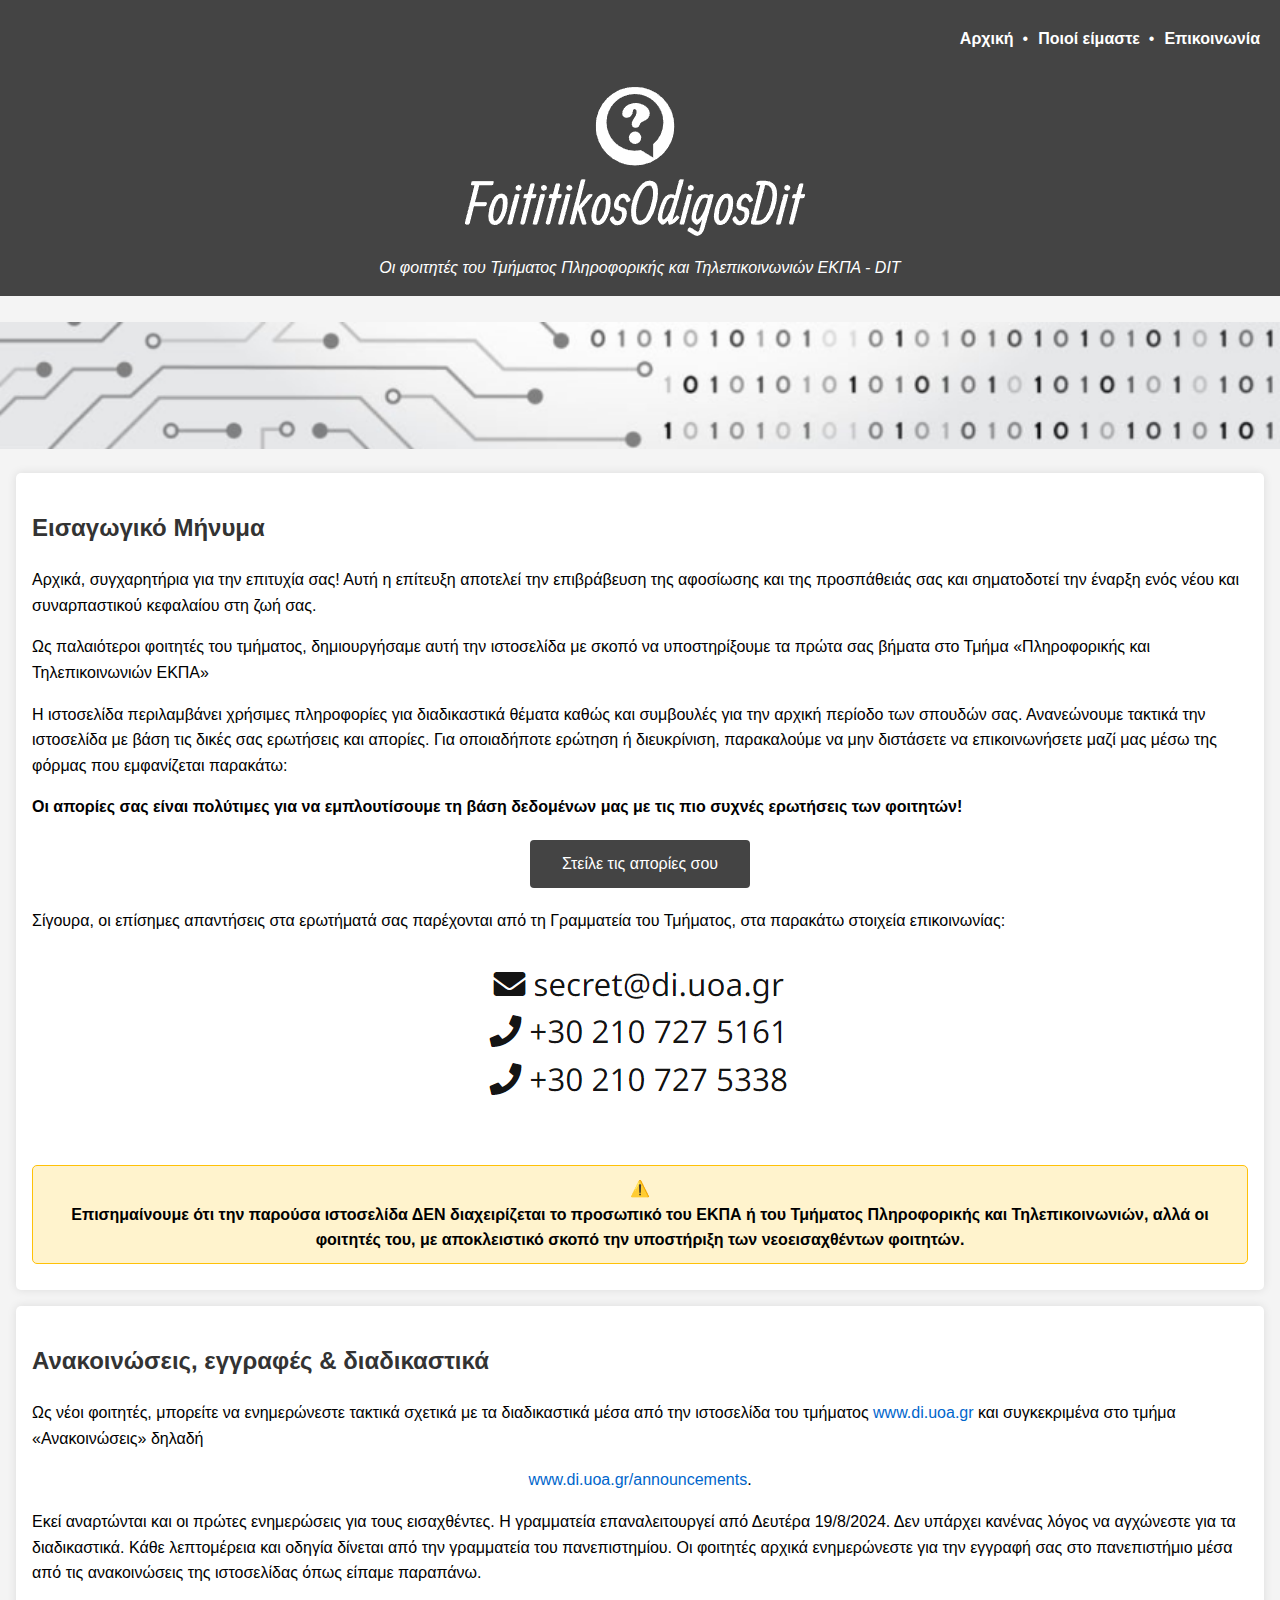
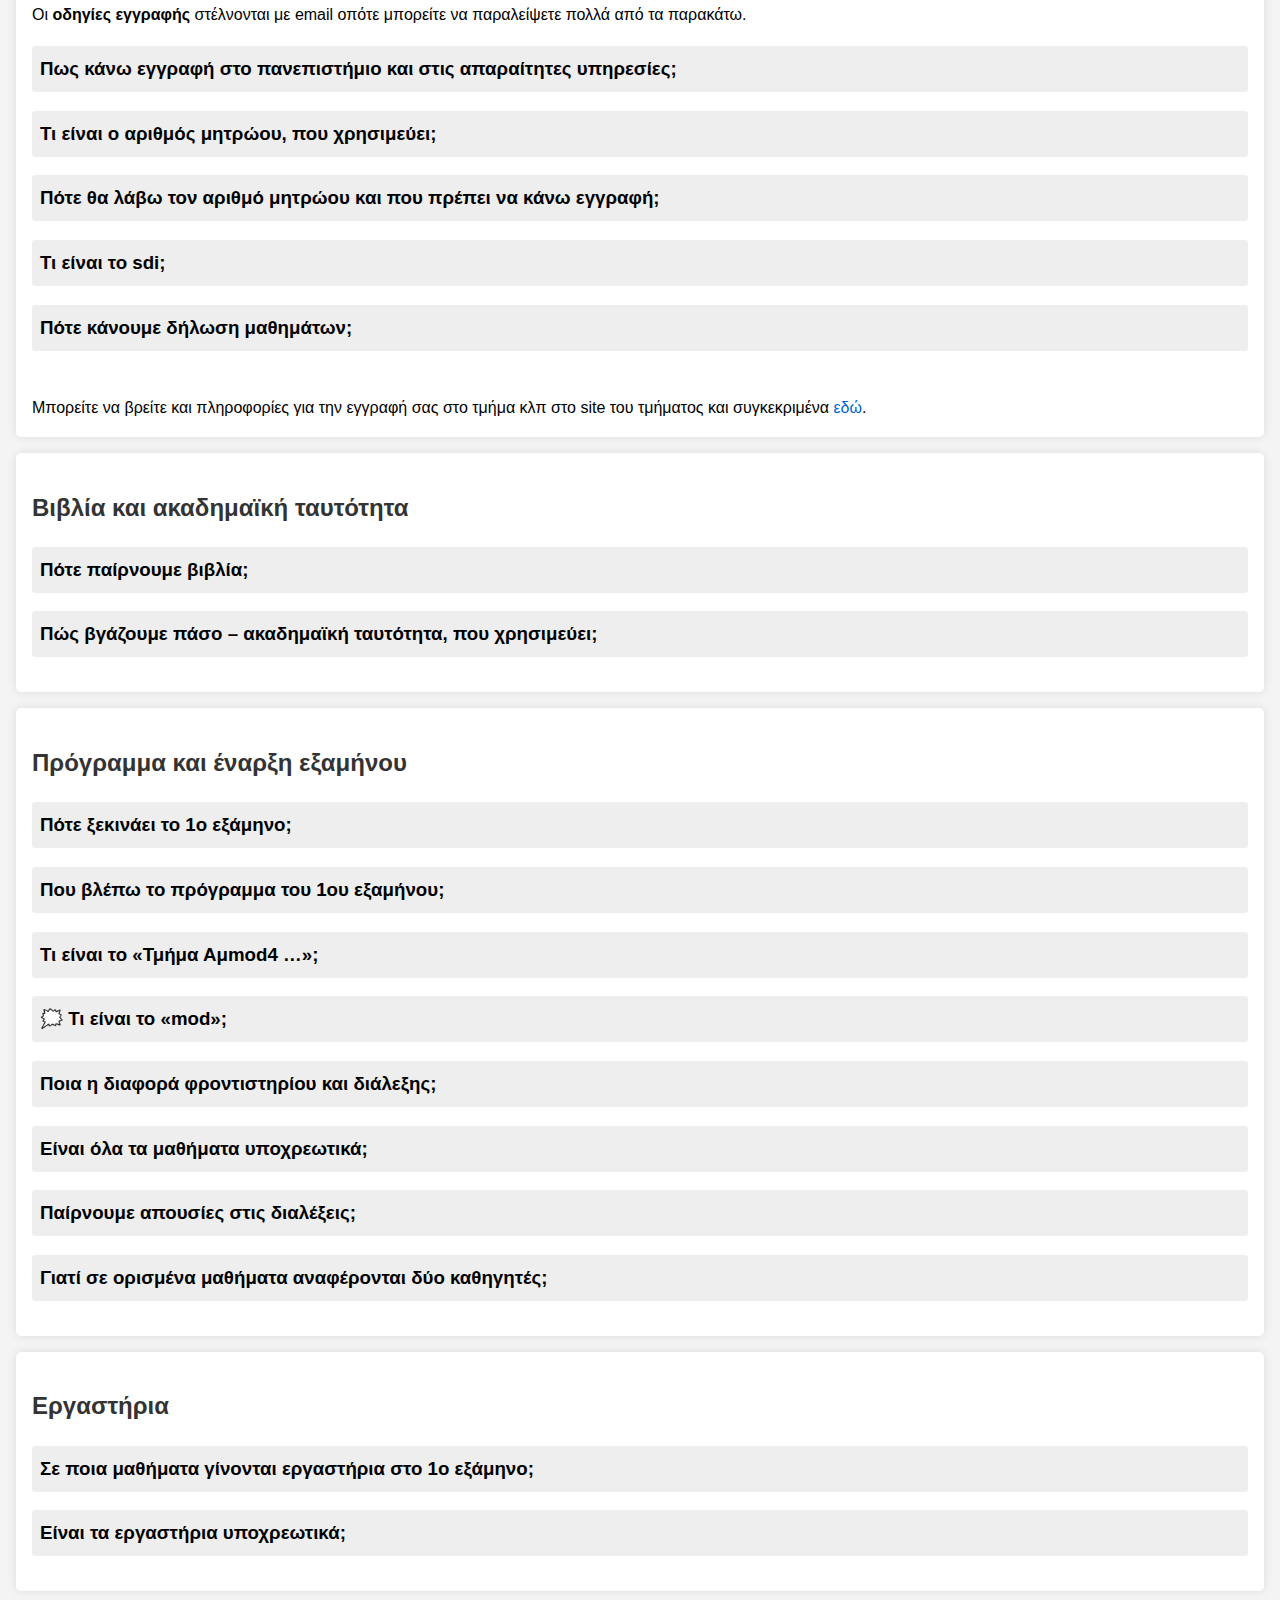
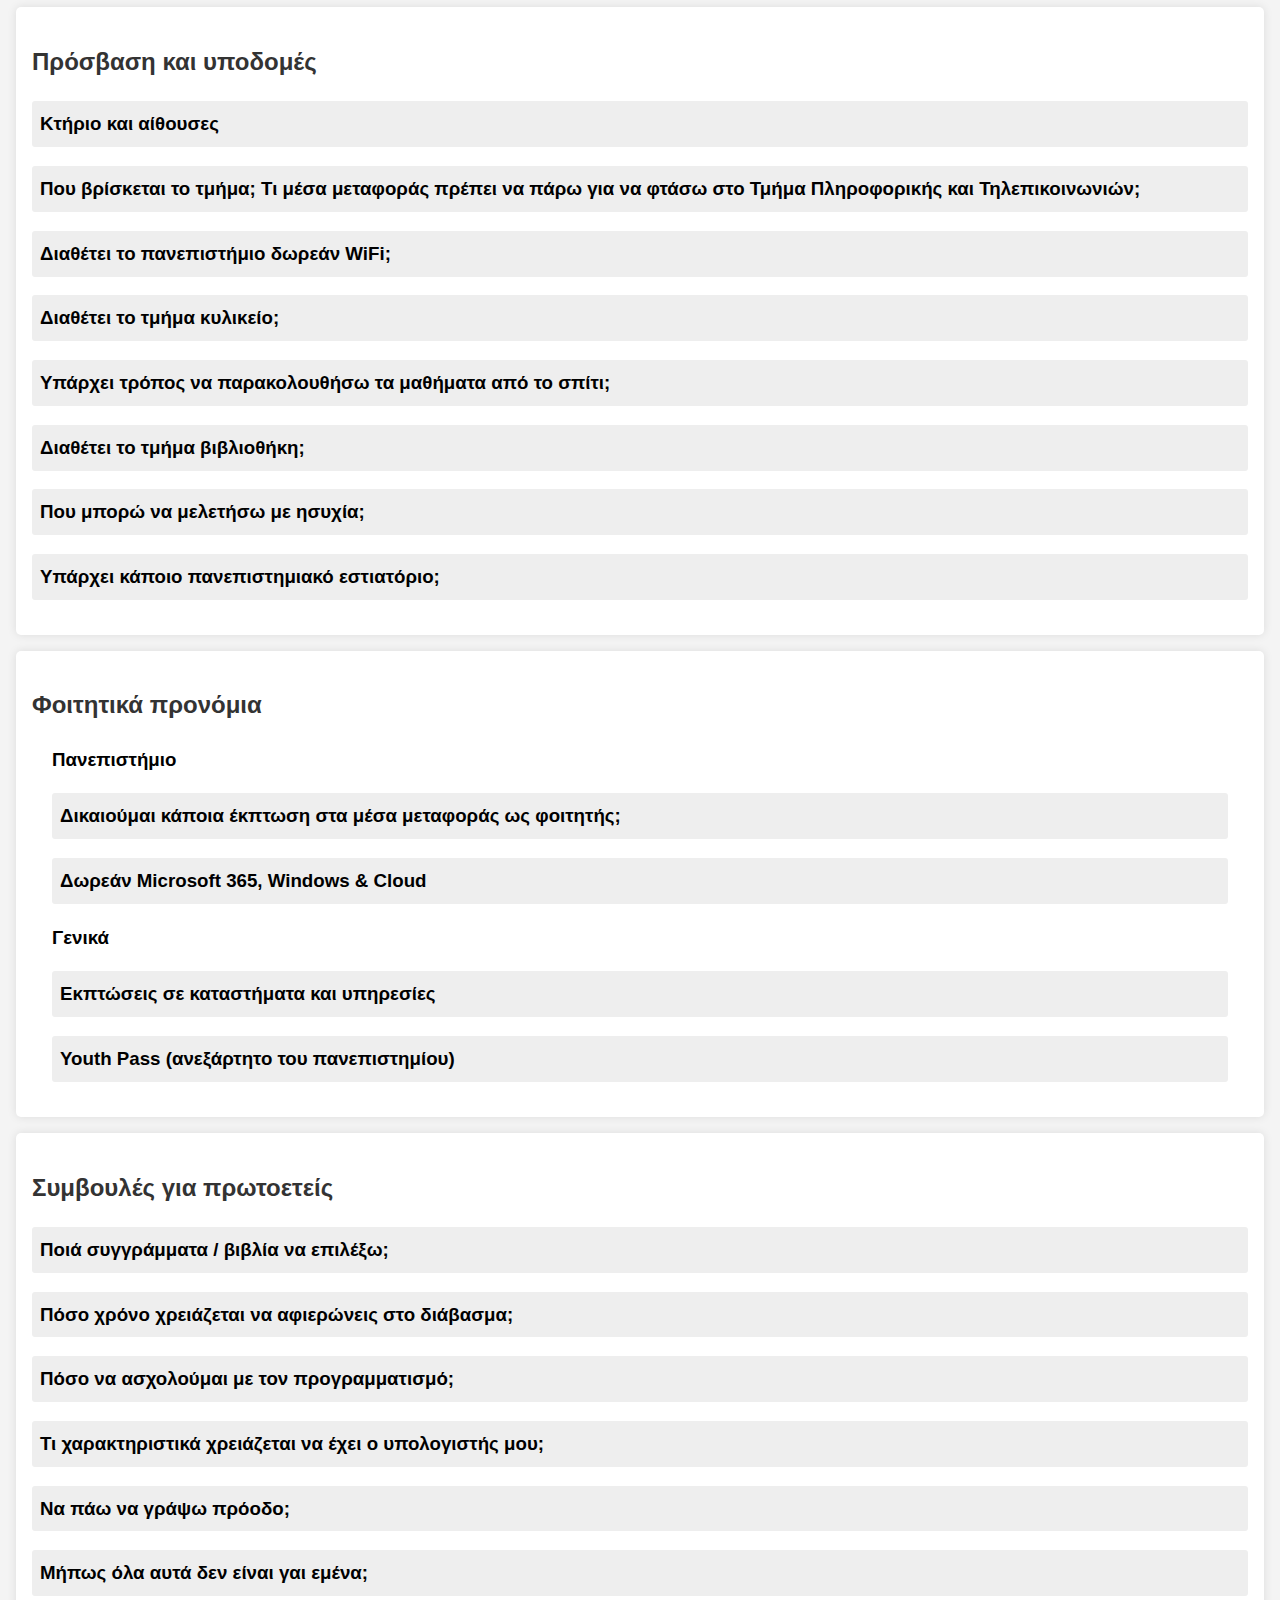
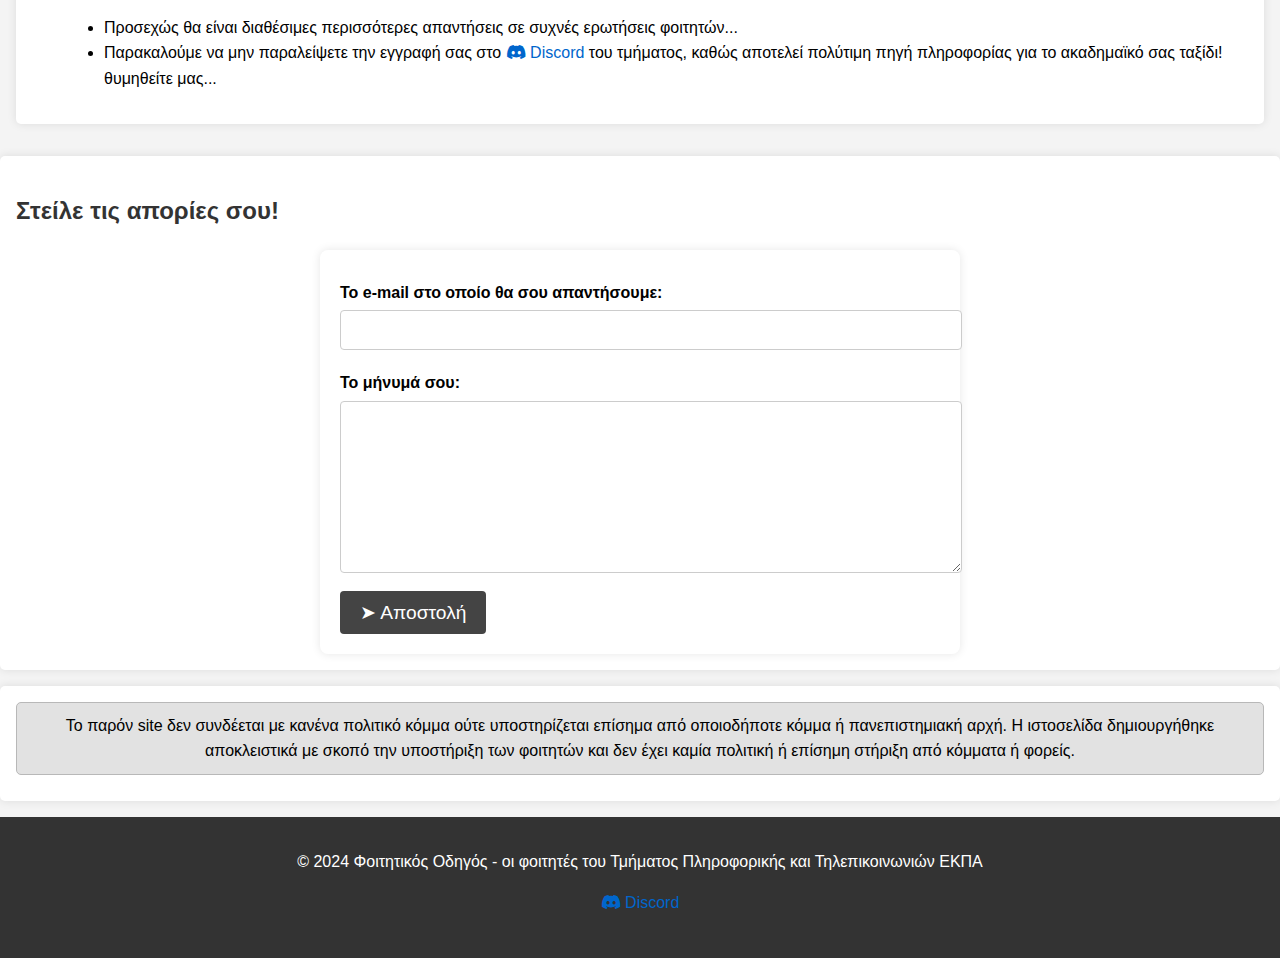
==== commit 2b7ccb28: "Update index.html" ====
--- a/index.html
+++ b/index.html
@@ -474,11 +474,10 @@
                 
                 <ul>
                     <li>Προσεχώς θα είναι διαθέσιμες περισσότερες απαντήσεις σε συχνές ερωτήσεις φοιτητών...</li>
-                    <li>Παρακαλούμε να μην παραλείψετε την εγγραφή σας στο <a href="https://discord.gg/SrfXXJrB59" target="_blank" title="Join our Discord server"></li>
+                    <li>Παρακαλούμε να μην παραλείψετε την εγγραφή σας στο <a href="https://discord.gg/SrfXXJrB59" target="_blank" title="Join our Discord server"><i class="fab fa-discord"></i>
+            Discord
+        </a> του τμήματος, καθώς αποτελεί πολύτιμη πηγή πληροφορίας για το ακαδημαϊκό σας ταξίδι! θυμηθείτε μας...</li>
                 </ul>
-            <i class="fab fa-discord"></i>
-            Discord
-        </a> του τμήματος, καθώς αποτελεί πολύτιμη πηγή πληροφορίας για το ακαδημαϊκό σας ταξίδι! θυμηθείτε μας...
         </section>
     </main>
     <section id="form">
